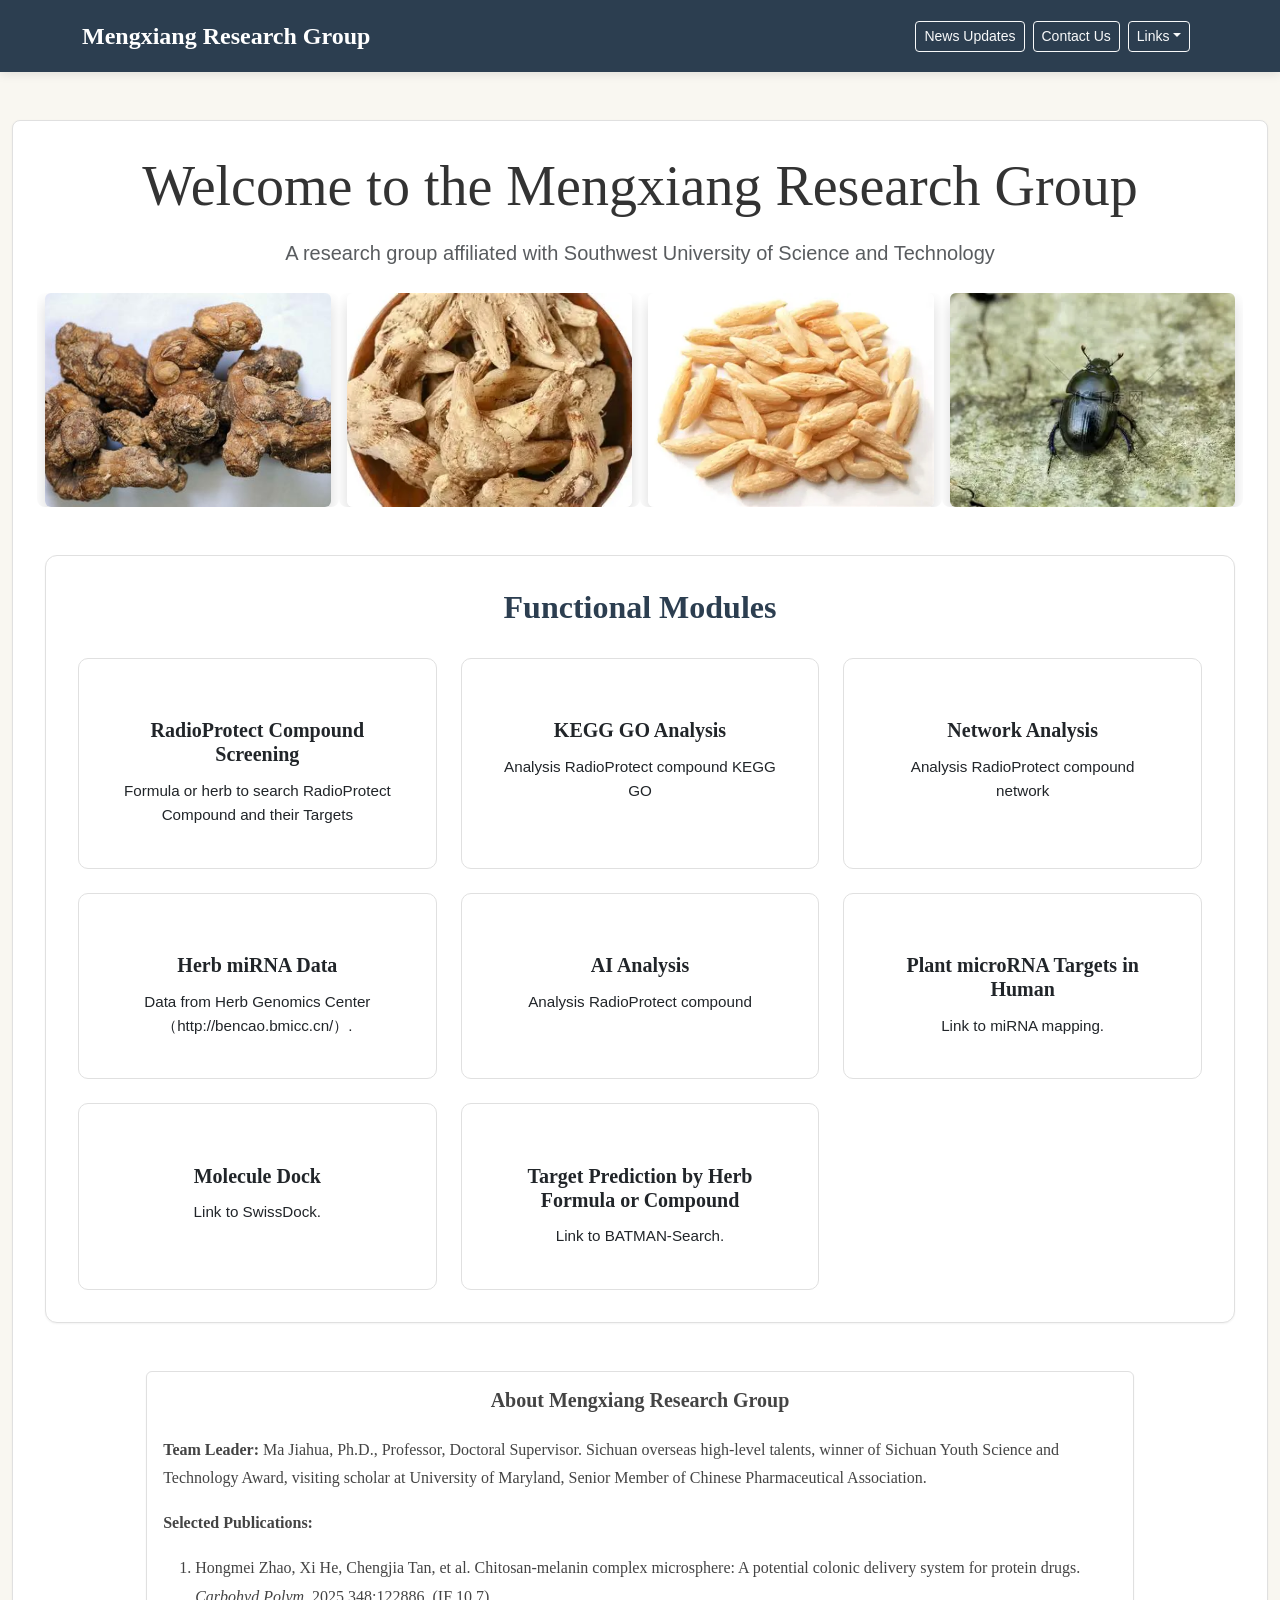
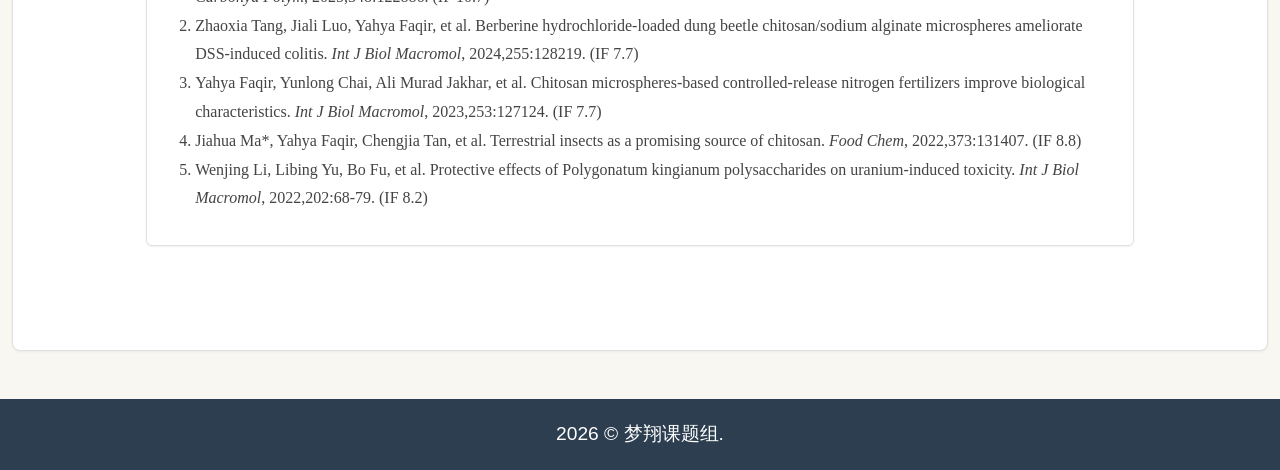
==== templates/index.html @ 95ce72ee "提交文件" ====
<!DOCTYPE html>
<head>
    <meta charset="UTF-8">
    <meta name="viewport" content="width=device-width, initial-scale=1.0">
    <title>RadioProtect Herbs Compound Filter System</title>
    <link href="./web_database_files/bootstrap.min.css" rel="stylesheet">
    <link rel="stylesheet" href="./web_database_files/all.min.css">
    <link rel="stylesheet" href="./web_database_files/fonts.css">
    
    <style>
        :root {
            --primary-color: #2c3e50;
            --secondary-color: #3498db;
            --accent-color: #e74c3c;
            --light-bg: #f8f9fa;
            --dark-bg: #343a40;
            --text-color: #333;
            --text-light: #6c757d;
            --paper-color: #f9f7f1;
            --border-color: #e0e0e0;
        }

        body {
            font-family: 'Roboto', sans-serif;
            color: var(--text-color);
            background-color: var(--paper-color);
            line-height: 1.6;
        }

        h1, h2, h3, h4, h5, h6 {
            font-family: 'Lora', serif;
            font-weight: 600;
        }

        .navbar {
            background-color: var(--primary-color);
            box-shadow: 0 2px 10px rgba(0,0,0,0.1);
            position: sticky;
            top: 0;
            z-index: 1020;
            padding: 0.75rem 0;
        }
        .navbar-brand {
            font-family: 'Lora', serif;
            font-weight: 700;
            font-size: 1.5rem;
            color: white;
        }
        .navbar-brand:hover { color: #f8f9fa; }

        .nav-link, .dropdown-item { font-weight: 500; transition: all 0.2s; }
        .nav-link:hover, .dropdown-item:hover { background-color: rgba(255,255,255,0.1); }

        .page {
            background-color: white;
            border-radius: 8px;
            box-shadow: 0 1px 3px rgba(0,0,0,0.05);
            padding: 2rem;
            margin: 1.5rem auto;
            max-width: 1400px;
            border: 1px solid var(--border-color);
            animation: fadeIn 0.3s ease-in-out;
        }
        @keyframes fadeIn {
            from { opacity: 0; transform: translateY(10px); }
            to { opacity: 1; transform: translateY(0); }
        }

        .card {
            border: 1px solid var(--border-color);
            box-shadow: 0 1px 2px rgba(0,0,0,0.05);
            margin-bottom: 1.5rem;
            transition: all 0.3s ease;
        }
        .card:hover {
            box-shadow: 0 5px 15px rgba(0,0,0,0.1);
            transform: translateY(-2px);
        }
        .card-header {
            background-color: var(--primary-color);
            color: white;
            font-weight: 500;
            padding: 1rem 1.25rem;
        }

        .btn-primary {
            background-color: var(--primary-color);
            border-color: var(--primary-color);
        }
        .btn-primary:hover {
            background-color: #233140;
            border-color: #233140;
        }

        .photo-tooltip {
            position: relative;
            overflow: hidden;
            border-radius: 8px;
            transition: transform 0.4s cubic-bezier(0.23, 1, 0.32, 1);
            cursor: pointer;
        }
        .photo-tooltip:hover {
            transform: translateY(-8px) scale(1.03);
            box-shadow: 0 12px 24px rgba(0,0,0,0.15);
        }
        .info-layer {
            position: absolute;
            bottom: 0;
            left: 0;
            right: 0;
            background: linear-gradient(to top, rgba(0,0,0,0.85) 0%, transparent 100%);
            color: white;
            padding: 1.5rem;
            transform: translateY(100%);
            opacity: 0;
            transition: all 0.5s cubic-bezier(0.23, 1, 0.32, 1);
        }
        .photo-tooltip:hover .info-layer {
            transform: translateY(0);
            opacity: 1;
        }
        .scientific-name {
            font-family: 'Times New Roman', serif;
            font-style: italic;
            font-size: 1.1rem;
            margin-bottom: 0.5rem;
        }
        .description {
            font-size: 0.9rem;
            line-height: 1.5;
        }

        .database-features {
            padding: 2rem;
            background-color: white;
            border-radius: 12px;
            margin-bottom: 3rem;
        }
        .section-title {
            color: var(--primary-color);
            text-align: center;
            margin-bottom: 2rem;
            font-weight: 600;
        }
        .feature-card {
            background: white;
            border: 1px solid var(--border-color);
            border-radius: 10px;
            padding: 1.5rem;
            transition: transform 0.3s ease, box-shadow 0.3s ease;
            cursor: pointer;
            height: 100%;
        }
        .feature-card:hover {
            transform: translateY(-5px);
            box-shadow: 0 10px 25px rgba(0,0,0,0.1);
            background-color: #f8f9fa;
        }
        .card-icon { text-align: center; margin-bottom: 1.2rem; color: var(--secondary-color); }
        .card-title { font-size: 1.25rem; font-weight: 600; text-align: center; margin-bottom: 0.8rem; }
        .card-text { font-size: 0.95rem; text-align: center; }

        .academic-content { font-family: 'Lora', serif; line-height: 1.8; color: #444; }
        .footer {
            background-color: var(--primary-color);
            color: #fff;
            text-align: center;
            padding: 20px;
            font-size: 1.2rem;
            width: 100%;
        }
        .footer a { color: #ffd966; text-decoration: none; }
        .footer a:hover { text-decoration: underline; }

        @media (max-width: 768px) {
            .page { padding: 1.5rem; }
            .feature-card { padding: 1rem; }
            .card-title { font-size: 1.1rem; }
            .navbar-brand { font-size: 1.2rem; }
        }
        @media (max-width: 576px) {
            .info-layer { padding: 0.8rem; }
            .scientific-name { font-size: 0.9rem; }
            .description { font-size: 0.75rem; }
        }
    </style>
    <script src="./web_database_files/jquery-3.7.1.min.js"></script>
    <script src="./web_database_files/bootstrap.bundle.min.js"></script>
</head>
<body>

<nav class="navbar navbar-expand-lg navbar-dark">
    <div class="container">
        <a class="navbar-brand">Mengxiang Research Group</a>
        <button class="navbar-toggler" type="button" data-bs-toggle="collapse" data-bs-target="#navbarNav">
            <span class="navbar-toggler-icon"></span>
        </button>
        <div class="collapse navbar-collapse" id="navbarNav">
            <ul class="navbar-nav me-auto"></ul>
            <div class="d-flex">
                <button class="btn btn-outline-light btn-sm me-2" data-bs-toggle="modal" data-bs-target="#updateModal">News Updates</button>
                <button class="btn btn-outline-light btn-sm me-2" onclick="location.href='mailto:jiahuama@swust.edu.cn'">Contact Us</button>
                <div class="dropdown me-2">
                    <button class="btn btn-outline-light btn-sm dropdown-toggle" type="button" data-bs-toggle="dropdown">Links</button>
                    <ul class="dropdown-menu">
                        <li><h6 class="dropdown-header">Institutions</h6></li>
                        <li><a class="dropdown-item" href="https://www.swust.edu.cn/" target="_blank">Southwest University of Science and Technology</a></li>
                        <li><a class="dropdown-item" href="https://www.caep.cn/" target="_blank">China Academy of Engineering physics</a></li>
                        <li><a class="dropdown-item" href="https://www.suda.edu.cn/" target="_blank">Soochow University</a></li>
                        <li><a class="dropdown-item" href="https://fyxy.suda.edu.cn/" target="_blank">Soochow University: State Key Laboratory of Radiation Medicine</a></li>
                        <li><hr class="dropdown-divider"></li>
                        <li><h6 class="dropdown-header">Databases</h6></li>
                        <li><a class="dropdown-item" href="https://www.genome.jp/kegg/" target="_blank">KEGG</a></li>
                        <li><a class="dropdown-item" href="http://geneontology.org/" target="_blank">Gene Ontology (GO)</a></li>
                        <li><a class="dropdown-item" href="https://www.ncbi.nlm.nih.gov/" target="_blank">NCBI</a></li>
                        <li><a class="dropdown-item" href="https://radbiodb.physics.ntua.gr/" target="_blank">RadBioBase</a></li>
                        <li><a class="dropdown-item" href="https://pubchem.ncbi.nlm.nih.gov/idexchange/idexchange.cgi" target="_blank">Get SMILES by PubChem ID(CID)</a></li>
                        <li><a class="dropdown-item" href="http://swisstargetprediction.ch/" target="_blank">SwissTargetPrediction</a></li>
                        <li><a class="dropdown-item" href="https://mirtarbase.cuhk.edu.cn/~miRTarBase/miRTarBase_2025/php/index.php" target="_blank">miRTarBase</a></li>
                    </ul>
                </div>
            </div>
        </div>
    </div>
</nav>

<div class="modal fade" id="updateModal" tabindex="-1" aria-hidden="true">
    <div class="modal-dialog modal-lg">
        <div class="modal-content">
            <div class="modal-header bg-primary text-white">
                <h5 class="modal-title">Recent Updates</h5>
                <button type="button" class="btn-close btn-close-white" data-bs-dismiss="modal"></button>
            </div>
            <div class="modal-body">
                <div class="timeline-item">
                    <h6>2026/4/30</h6><p>Add Network Analysis function.</p>
                    <h6>2026/4/12</h6><p>Add AI Analysis Compound Screening Result function.</p>
                    <h6>2026/4/1</h6><p>Add Heavy Metal Decorporation Compound Screening function.<br>Create an application for the program.</p>
                    <h6>2026/3/30</h6><p>Change mapping base on Gene name when data from Batman by API.</p>
                    <h6>2026/3/16</h6><p>Add RadioProtect Formula Screening function.</p>
                    <h6>2026/3/14</h6><p>Add RadioProtect TCM compound screening function.</p>
                </div>
            </div>
            <div class="modal-footer"><button type="button" class="btn btn-primary" data-bs-dismiss="modal">Got it!</button></div>
        </div>
    </div>
</div>

<div class="container-fluid py-4">
    <div id="home" class="page" style="display: block;">
        <div class="text-center mb-5">
            <h1 class="display-4 mb-3">Welcome to the Mengxiang Research Group</h1>
            <p class="lead text-muted">A research group affiliated with Southwest University of Science and Technology</p>
            
            <div class="photo-wall mt-4 mb-5">
                <div class="row g-3">
                    <div class="col-6 col-md-3 photo-tooltip">
                        <div class="ratio ratio-4x3 position-relative">
                            <img src="./web_database_files/1.jpg" class="img-fluid rounded shadow object-fit-cover" alt="滇黄精">
                            <div class="info-layer">
                                <div class="scientific-name">Polygonatum kingianum</div>
                                <div class="description">滇黄精：百合科黄精属草本植物。甘，平。补气养阴，健脾，润肺，益肾。</div>
                            </div>
                        </div>
                    </div>
                    <div class="col-6 col-md-3 photo-tooltip">
                        <div class="ratio ratio-4x3 position-relative">
                            <img src="./web_database_files/2.jpg" class="img-fluid rounded shadow object-fit-cover" alt="白及">
                            <div class="info-layer">
                                <div class="scientific-name">Common Bletilla Rubber</div>
                                <div class="description">白及：兰科植物白及的干燥块茎。收敛止血、消肿生肌。</div>
                            </div>
                        </div>
                    </div>
                    <div class="col-6 col-md-3 photo-tooltip">
                        <div class="ratio ratio-4x3 position-relative">
                            <img src="./web_database_files/3.jpg" class="img-fluid rounded shadow object-fit-cover" alt="麦冬">
                            <div class="info-layer">
                                <div class="scientific-name">Ophiopogon japonicus</div>
                                <div class="description">麦冬：百合科植物麦冬的干燥块根。养阴润肺，益胃生津，清心除烦。</div>
                            </div>
                        </div>
                    </div>
                    <div class="col-6 col-md-3 photo-tooltip">
                        <div class="ratio ratio-4x3 position-relative">
                            <img src="./web_database_files/4.jpg" class="img-fluid rounded shadow object-fit-cover" alt="蜣螂">
                            <div class="info-layer">
                                <div class="scientific-name">Catharsius molossus</div>
                                <div class="description">蜣螂：金龟子科动物屎壳螂的全虫。破瘀，定惊，通便，散结，拔毒去腐。</div>
                            </div>
                        </div>
                    </div>
                </div>
            </div>
        </div>

        <div class="card database-features">
            <h2 class="section-title">Functional Modules</h2>

            <div class="row g-4">
                <div class="col-md-6 col-lg-4">
                        <div class="feature-card h-100" onclick="window.open('/Compound_screening.html')" style="cursor: pointer;">
                            <div class="card-icon">
                                <i></i>
                            </div>
                            <div class="card-body">
                                <h3 class="card-title">RadioProtect Compound Screening</h3>
                                <p class="card-text">
                                    Formula or herb to search RadioProtect Compound and their Targets
                                </p>
                            </div>
                        </div>
                    </div>
               
                    <div class="col-md-6 col-lg-4">
                        <div class="feature-card h-100" onclick="window.open('/KEGG_GO.html')" style="cursor: pointer;">
                            <div class="card-icon">
                                <i></i>
                            </div>
                            <div class="card-body">
                                <h3 class="card-title">KEGG GO Analysis</h3>
                                <p class="card-text">
                                    Analysis RadioProtect compound KEGG GO
                                </p>
                            </div>
                        </div>
                    </div>

                    <div class="col-md-6 col-lg-4">
                        <div class="feature-card h-100" onclick="window.open('/Network_Analysis.html')" style="cursor: pointer;">
                            <div class="card-icon">
                                <i></i>
                            </div>
                            <div class="card-body">
                                <h3 class="card-title">Network Analysis</h3>
                                <p class="card-text">
                                    Analysis RadioProtect compound network
                                </p>
                            </div>
                        </div>
                    </div>

                    <div class="col-md-6 col-lg-4">
                        <div class="feature-card h-100" onclick="window.open('/Herb_miRNA_data.html')" style="cursor: pointer;">
                            <div class="card-icon">
                                <i></i>
                            </div>
                            <div class="card-body">
                                <h3 class="card-title">Herb miRNA Data</h3>
                                <p class="card-text">
                                    Data from Herb Genomics Center（http://bencao.bmicc.cn/）. 
                                </p>
                            </div>
                        </div>
                    </div>

                    <div class="col-md-6 col-lg-4">
                        <div class="feature-card h-100" onclick="window.open('/AI_Analysis.html')" style="cursor: pointer;">
                            <div class="card-icon">
                                <i></i>
                            </div>
                            <div class="card-body">
                                <h3 class="card-title">AI Analysis</h3>
                                <p class="card-text">
                                    Analysis RadioProtect compound
                                </p>
                            </div>
                        </div>
                    </div>

                    <div class="col-md-6 col-lg-4">
                        <div class="feature-card h-100" onclick="window.open('http://www.rnanut.net/rprh/index.php/home/predict')" style="cursor: pointer;">
                            <div class="card-icon">
                                <i></i>
                            </div>
                            <div class="card-body">
                                <h3 class="card-title">Plant microRNA Targets in Human</h3>
                                <p class="card-text">
                                    Link to miRNA mapping. 
                                </p>
                            </div>
                        </div>
                    </div>

                    <div class="col-md-6 col-lg-4">
                        <div class="feature-card h-100" onclick="window.open('https://www.swissdock.ch/')" style="cursor: pointer;">
                            <div class="card-icon">
                                <i></i>
                            </div>
                            <div class="card-body">
                                <h3 class="card-title">Molecule Dock</h3>
                                <p class="card-text">
                                    Link to SwissDock. 
                                </p>
                            </div>
                        </div>
                    </div>

                    <div class="col-md-6 col-lg-4">
                        <div class="feature-card h-100" onclick="window.open('http://bionet.ncpsb.org.cn/batman-tcm/#/search')" style="cursor: pointer;">
                            <div class="card-icon">
                                <i></i>
                            </div>
                            <div class="card-body">
                                <h3 class="card-title">Target Prediction by Herb Formula or Compound</h3>
                                <p class="card-text">
                                    Link to BATMAN-Search. 
                                </p>
                            </div>
                        </div>
                    </div>
            </div>
        </div>

        <div class="row mb-5">
            <div class="col-lg-10 mx-auto">
                <div class="card academic-content">
                    <div class="card-body">
                        <h4 class="card-title text-center mb-4">About Mengxiang Research Group</h4>
                        <p><strong>Team Leader:</strong> Ma Jiahua, Ph.D., Professor, Doctoral Supervisor. Sichuan overseas high-level talents, winner of Sichuan Youth Science and Technology Award, visiting scholar at University of Maryland, Senior Member of Chinese Pharmaceutical Association.</p>
                        <p><strong>Selected Publications:</strong></p>
                        <ol>
                            <li>Hongmei Zhao, Xi He, Chengjia Tan, et al. Chitosan-melanin complex microsphere: A potential colonic delivery system for protein drugs. <em>Carbohyd Polym</em>, 2025,348:122886. (IF 10.7)</li>
                            <li>Zhaoxia Tang, Jiali Luo, Yahya Faqir, et al. Berberine hydrochloride-loaded dung beetle chitosan/sodium alginate microspheres ameliorate DSS-induced colitis. <em>Int J Biol Macromol</em>, 2024,255:128219. (IF 7.7)</li>
                            <li>Yahya Faqir, Yunlong Chai, Ali Murad Jakhar, et al. Chitosan microspheres-based controlled-release nitrogen fertilizers improve biological characteristics. <em>Int J Biol Macromol</em>, 2023,253:127124. (IF 7.7)</li>
                            <li>Jiahua Ma*, Yahya Faqir, Chengjia Tan, et al. Terrestrial insects as a promising source of chitosan. <em>Food Chem</em>, 2022,373:131407. (IF 8.8)</li>
                            <li>Wenjing Li, Libing Yu, Bo Fu, et al. Protective effects of Polygonatum kingianum polysaccharides on uranium-induced toxicity. <em>Int J Biol Macromol</em>, 2022,202:68-79. (IF 8.2)</li>
                        </ol>
                    </div>
                </div>
            </div>
        </div>
    </div>

</div>

<div class="footer">
    2026 © 梦翔课题组.
</div>


<script>
    function switchPage(pageId) {
        document.querySelectorAll('.page').forEach(page => page.style.display = 'none');
        const target = document.getElementById(pageId);
        if (target) target.style.display = 'block';
        window.scrollTo({ top: 0, behavior: 'smooth' });
    }

    document.addEventListener('DOMContentLoaded', function() {
        switchPage('home');

        document.querySelectorAll('.dropdown-item[href]').forEach(item => {
            let href = item.getAttribute('href');
            if (href && (href.startsWith('http') || href.endsWith('.html'))) {
                item.setAttribute('target', '_blank');
            }
        });
    });
</script>
</body>
</html>
---- templates/web_database_files/fonts.css ----
/* lora-regular - latin */
@font-face {
  font-display: swap; /* Check https://developer.mozilla.org/en-US/docs/Web/CSS/@font-face/font-display for other options. */
  font-family: 'Lora';
  font-style: normal;
  font-weight: 400;
  src: url('../fonts/lora-v36-latin-regular.woff2') format('woff2'); /* Chrome 36+, Opera 23+, Firefox 39+, Safari 12+, iOS 10+ */
}
/* lora-italic - latin */
@font-face {
  font-display: swap; /* Check https://developer.mozilla.org/en-US/docs/Web/CSS/@font-face/font-display for other options. */
  font-family: 'Lora';
  font-style: italic;
  font-weight: 400;
  src: url('../fonts/lora-v36-latin-italic.woff2') format('woff2'); /* Chrome 36+, Opera 23+, Firefox 39+, Safari 12+, iOS 10+ */
}
/* lora-500 - latin */
@font-face {
  font-display: swap; /* Check https://developer.mozilla.org/en-US/docs/Web/CSS/@font-face/font-display for other options. */
  font-family: 'Lora';
  font-style: normal;
  font-weight: 500;
  src: url('../fonts/lora-v36-latin-500.woff2') format('woff2'); /* Chrome 36+, Opera 23+, Firefox 39+, Safari 12+, iOS 10+ */
}
/* lora-500italic - latin */
@font-face {
  font-display: swap; /* Check https://developer.mozilla.org/en-US/docs/Web/CSS/@font-face/font-display for other options. */
  font-family: 'Lora';
  font-style: italic;
  font-weight: 500;
  src: url('../fonts/lora-v36-latin-500italic.woff2') format('woff2'); /* Chrome 36+, Opera 23+, Firefox 39+, Safari 12+, iOS 10+ */
}
/* lora-600 - latin */
@font-face {
  font-display: swap; /* Check https://developer.mozilla.org/en-US/docs/Web/CSS/@font-face/font-display for other options. */
  font-family: 'Lora';
  font-style: normal;
  font-weight: 600;
  src: url('../fonts/lora-v36-latin-600.woff2') format('woff2'); /* Chrome 36+, Opera 23+, Firefox 39+, Safari 12+, iOS 10+ */
}
/* lora-600italic - latin */
@font-face {
  font-display: swap; /* Check https://developer.mozilla.org/en-US/docs/Web/CSS/@font-face/font-display for other options. */
  font-family: 'Lora';
  font-style: italic;
  font-weight: 600;
  src: url('../fonts/lora-v36-latin-600italic.woff2') format('woff2'); /* Chrome 36+, Opera 23+, Firefox 39+, Safari 12+, iOS 10+ */
}
/* lora-700 - latin */
@font-face {
  font-display: swap; /* Check https://developer.mozilla.org/en-US/docs/Web/CSS/@font-face/font-display for other options. */
  font-family: 'Lora';
  font-style: normal;
  font-weight: 700;
  src: url('../fonts/lora-v36-latin-700.woff2') format('woff2'); /* Chrome 36+, Opera 23+, Firefox 39+, Safari 12+, iOS 10+ */
}
/* lora-700italic - latin */
@font-face {
  font-display: swap; /* Check https://developer.mozilla.org/en-US/docs/Web/CSS/@font-face/font-display for other options. */
  font-family: 'Lora';
  font-style: italic;
  font-weight: 700;
  src: url('../fonts/lora-v36-latin-700italic.woff2') format('woff2'); /* Chrome 36+, Opera 23+, Firefox 39+, Safari 12+, iOS 10+ */
}
/* roboto-100 - latin */
@font-face {
  font-display: swap; /* Check https://developer.mozilla.org/en-US/docs/Web/CSS/@font-face/font-display for other options. */
  font-family: 'Roboto';
  font-style: normal;
  font-weight: 100;
  src: url('../fonts/roboto-v48-latin-100.woff2') format('woff2'); /* Chrome 36+, Opera 23+, Firefox 39+, Safari 12+, iOS 10+ */
}
/* roboto-100italic - latin */
@font-face {
  font-display: swap; /* Check https://developer.mozilla.org/en-US/docs/Web/CSS/@font-face/font-display for other options. */
  font-family: 'Roboto';
  font-style: italic;
  font-weight: 100;
  src: url('../fonts/roboto-v48-latin-100italic.woff2') format('woff2'); /* Chrome 36+, Opera 23+, Firefox 39+, Safari 12+, iOS 10+ */
}
/* roboto-200 - latin */
@font-face {
  font-display: swap; /* Check https://developer.mozilla.org/en-US/docs/Web/CSS/@font-face/font-display for other options. */
  font-family: 'Roboto';
  font-style: normal;
  font-weight: 200;
  src: url('../fonts/roboto-v48-latin-200.woff2') format('woff2'); /* Chrome 36+, Opera 23+, Firefox 39+, Safari 12+, iOS 10+ */
}
/* roboto-200italic - latin */
@font-face {
  font-display: swap; /* Check https://developer.mozilla.org/en-US/docs/Web/CSS/@font-face/font-display for other options. */
  font-family: 'Roboto';
  font-style: italic;
  font-weight: 200;
  src: url('../fonts/roboto-v48-latin-200italic.woff2') format('woff2'); /* Chrome 36+, Opera 23+, Firefox 39+, Safari 12+, iOS 10+ */
}
/* roboto-300 - latin */
@font-face {
  font-display: swap; /* Check https://developer.mozilla.org/en-US/docs/Web/CSS/@font-face/font-display for other options. */
  font-family: 'Roboto';
  font-style: normal;
  font-weight: 300;
  src: url('../fonts/roboto-v48-latin-300.woff2') format('woff2'); /* Chrome 36+, Opera 23+, Firefox 39+, Safari 12+, iOS 10+ */
}
/* roboto-300italic - latin */
@font-face {
  font-display: swap; /* Check https://developer.mozilla.org/en-US/docs/Web/CSS/@font-face/font-display for other options. */
  font-family: 'Roboto';
  font-style: italic;
  font-weight: 300;
  src: url('../fonts/roboto-v48-latin-300italic.woff2') format('woff2'); /* Chrome 36+, Opera 23+, Firefox 39+, Safari 12+, iOS 10+ */
}
/* roboto-regular - latin */
@font-face {
  font-display: swap; /* Check https://developer.mozilla.org/en-US/docs/Web/CSS/@font-face/font-display for other options. */
  font-family: 'Roboto';
  font-style: normal;
  font-weight: 400;
  src: url('../fonts/roboto-v48-latin-regular.woff2') format('woff2'); /* Chrome 36+, Opera 23+, Firefox 39+, Safari 12+, iOS 10+ */
}
/* roboto-italic - latin */
@font-face {
  font-display: swap; /* Check https://developer.mozilla.org/en-US/docs/Web/CSS/@font-face/font-display for other options. */
  font-family: 'Roboto';
  font-style: italic;
  font-weight: 400;
  src: url('../fonts/roboto-v48-latin-italic.woff2') format('woff2'); /* Chrome 36+, Opera 23+, Firefox 39+, Safari 12+, iOS 10+ */
}
/* roboto-500 - latin */
@font-face {
  font-display: swap; /* Check https://developer.mozilla.org/en-US/docs/Web/CSS/@font-face/font-display for other options. */
  font-family: 'Roboto';
  font-style: normal;
  font-weight: 500;
  src: url('../fonts/roboto-v48-latin-500.woff2') format('woff2'); /* Chrome 36+, Opera 23+, Firefox 39+, Safari 12+, iOS 10+ */
}
/* roboto-500italic - latin */
@font-face {
  font-display: swap; /* Check https://developer.mozilla.org/en-US/docs/Web/CSS/@font-face/font-display for other options. */
  font-family: 'Roboto';
  font-style: italic;
  font-weight: 500;
  src: url('../fonts/roboto-v48-latin-500italic.woff2') format('woff2'); /* Chrome 36+, Opera 23+, Firefox 39+, Safari 12+, iOS 10+ */
}
/* roboto-600 - latin */
@font-face {
  font-display: swap; /* Check https://developer.mozilla.org/en-US/docs/Web/CSS/@font-face/font-display for other options. */
  font-family: 'Roboto';
  font-style: normal;
  font-weight: 600;
  src: url('../fonts/roboto-v48-latin-600.woff2') format('woff2'); /* Chrome 36+, Opera 23+, Firefox 39+, Safari 12+, iOS 10+ */
}
/* roboto-600italic - latin */
@font-face {
  font-display: swap; /* Check https://developer.mozilla.org/en-US/docs/Web/CSS/@font-face/font-display for other options. */
  font-family: 'Roboto';
  font-style: italic;
  font-weight: 600;
  src: url('../fonts/roboto-v48-latin-600italic.woff2') format('woff2'); /* Chrome 36+, Opera 23+, Firefox 39+, Safari 12+, iOS 10+ */
}
/* roboto-700 - latin */
@font-face {
  font-display: swap; /* Check https://developer.mozilla.org/en-US/docs/Web/CSS/@font-face/font-display for other options. */
  font-family: 'Roboto';
  font-style: normal;
  font-weight: 700;
  src: url('../fonts/roboto-v48-latin-700.woff2') format('woff2'); /* Chrome 36+, Opera 23+, Firefox 39+, Safari 12+, iOS 10+ */
}
/* roboto-700italic - latin */
@font-face {
  font-display: swap; /* Check https://developer.mozilla.org/en-US/docs/Web/CSS/@font-face/font-display for other options. */
  font-family: 'Roboto';
  font-style: italic;
  font-weight: 700;
  src: url('../fonts/roboto-v48-latin-700italic.woff2') format('woff2'); /* Chrome 36+, Opera 23+, Firefox 39+, Safari 12+, iOS 10+ */
}
/* roboto-800 - latin */
@font-face {
  font-display: swap; /* Check https://developer.mozilla.org/en-US/docs/Web/CSS/@font-face/font-display for other options. */
  font-family: 'Roboto';
  font-style: normal;
  font-weight: 800;
  src: url('../fonts/roboto-v48-latin-800.woff2') format('woff2'); /* Chrome 36+, Opera 23+, Firefox 39+, Safari 12+, iOS 10+ */
}
/* roboto-800italic - latin */
@font-face {
  font-display: swap; /* Check https://developer.mozilla.org/en-US/docs/Web/CSS/@font-face/font-display for other options. */
  font-family: 'Roboto';
  font-style: italic;
  font-weight: 800;
  src: url('../fonts/roboto-v48-latin-800italic.woff2') format('woff2'); /* Chrome 36+, Opera 23+, Firefox 39+, Safari 12+, iOS 10+ */
}
/* roboto-900 - latin */
@font-face {
  font-display: swap; /* Check https://developer.mozilla.org/en-US/docs/Web/CSS/@font-face/font-display for other options. */
  font-family: 'Roboto';
  font-style: normal;
  font-weight: 900;
  src: url('../fonts/roboto-v48-latin-900.woff2') format('woff2'); /* Chrome 36+, Opera 23+, Firefox 39+, Safari 12+, iOS 10+ */
}
/* roboto-900italic - latin */
@font-face {
  font-display: swap; /* Check https://developer.mozilla.org/en-US/docs/Web/CSS/@font-face/font-display for other options. */
  font-family: 'Roboto';
  font-style: italic;
  font-weight: 900;
  src: url('../fonts/roboto-v48-latin-900italic.woff2') format('woff2'); /* Chrome 36+, Opera 23+, Firefox 39+, Safari 12+, iOS 10+ */
}
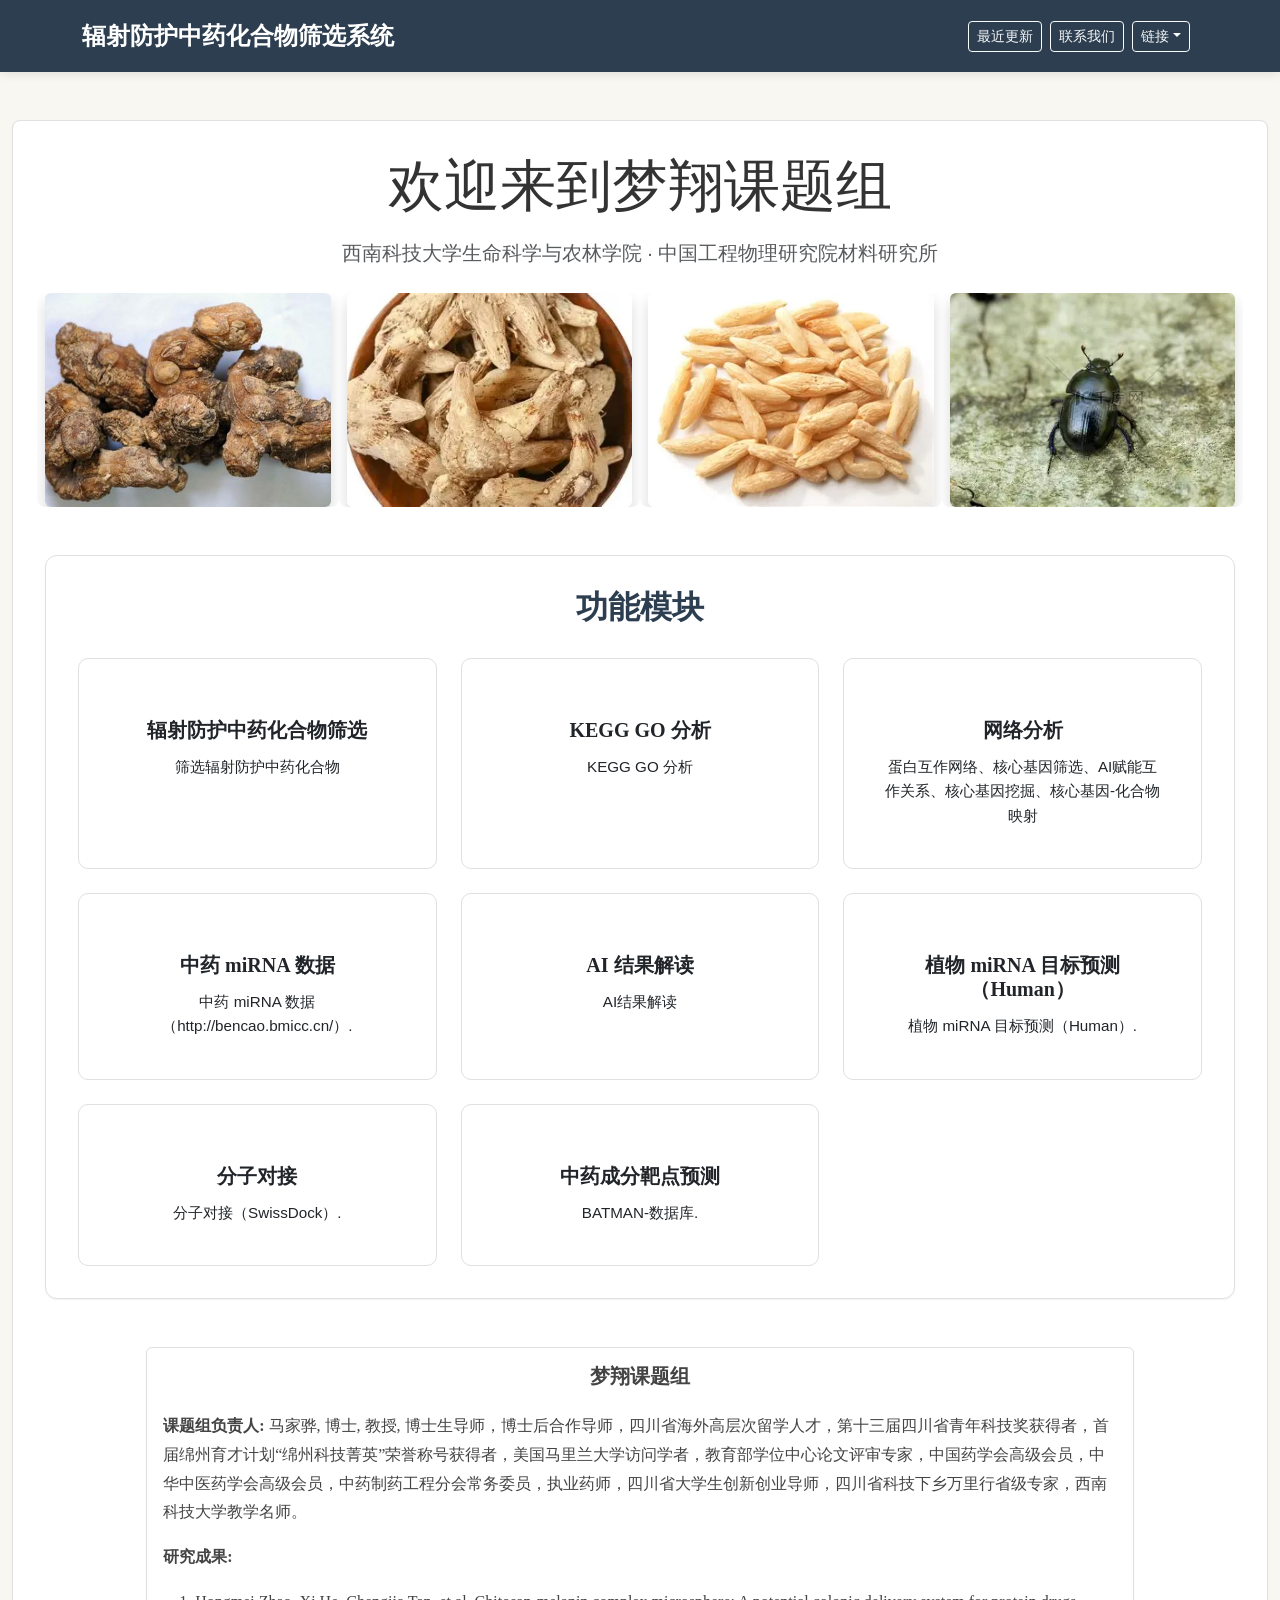
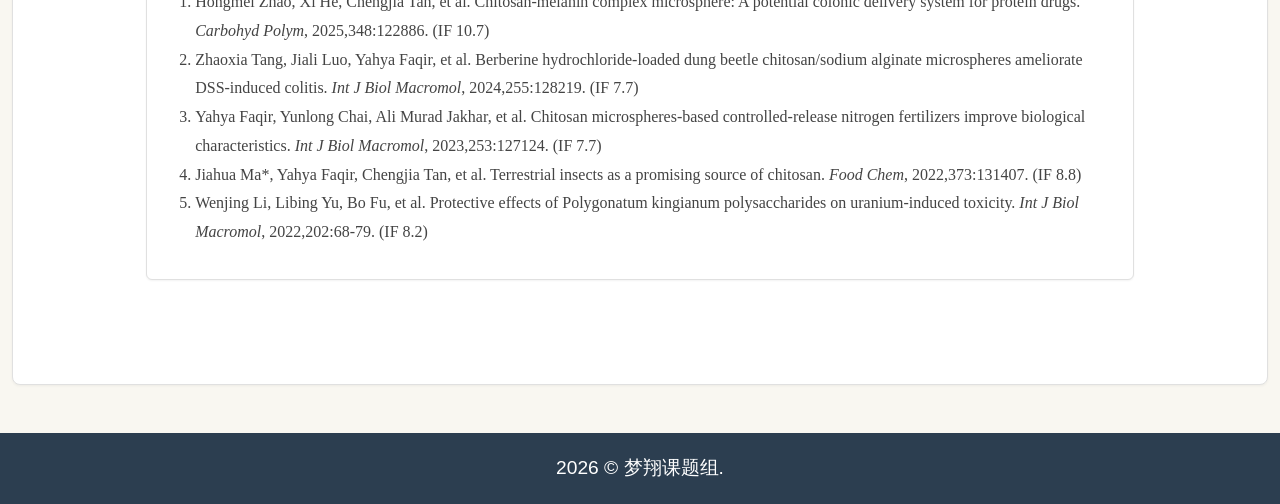
==== commit ea8c931b: "Update web pages" ====
--- a/templates/index.html
+++ b/templates/index.html
@@ -1,462 +1,459 @@
-<!DOCTYPE html>
-<head>
-    <meta charset="UTF-8">
-    <meta name="viewport" content="width=device-width, initial-scale=1.0">
-    <title>RadioProtect Herbs Compound Filter System</title>
-    <link href="./web_database_files/bootstrap.min.css" rel="stylesheet">
-    <link rel="stylesheet" href="./web_database_files/all.min.css">
-    <link rel="stylesheet" href="./web_database_files/fonts.css">
-    
-    <style>
-        :root {
-            --primary-color: #2c3e50;
-            --secondary-color: #3498db;
-            --accent-color: #e74c3c;
-            --light-bg: #f8f9fa;
-            --dark-bg: #343a40;
-            --text-color: #333;
-            --text-light: #6c757d;
-            --paper-color: #f9f7f1;
-            --border-color: #e0e0e0;
-        }
-
-        body {
-            font-family: 'Roboto', sans-serif;
-            color: var(--text-color);
-            background-color: var(--paper-color);
-            line-height: 1.6;
-        }
-
-        h1, h2, h3, h4, h5, h6 {
-            font-family: 'Lora', serif;
-            font-weight: 600;
-        }
-
-        .navbar {
-            background-color: var(--primary-color);
-            box-shadow: 0 2px 10px rgba(0,0,0,0.1);
-            position: sticky;
-            top: 0;
-            z-index: 1020;
-            padding: 0.75rem 0;
-        }
-        .navbar-brand {
-            font-family: 'Lora', serif;
-            font-weight: 700;
-            font-size: 1.5rem;
-            color: white;
-        }
-        .navbar-brand:hover { color: #f8f9fa; }
-
-        .nav-link, .dropdown-item { font-weight: 500; transition: all 0.2s; }
-        .nav-link:hover, .dropdown-item:hover { background-color: rgba(255,255,255,0.1); }
-
-        .page {
-            background-color: white;
-            border-radius: 8px;
-            box-shadow: 0 1px 3px rgba(0,0,0,0.05);
-            padding: 2rem;
-            margin: 1.5rem auto;
-            max-width: 1400px;
-            border: 1px solid var(--border-color);
-            animation: fadeIn 0.3s ease-in-out;
-        }
-        @keyframes fadeIn {
-            from { opacity: 0; transform: translateY(10px); }
-            to { opacity: 1; transform: translateY(0); }
-        }
-
-        .card {
-            border: 1px solid var(--border-color);
-            box-shadow: 0 1px 2px rgba(0,0,0,0.05);
-            margin-bottom: 1.5rem;
-            transition: all 0.3s ease;
-        }
-        .card:hover {
-            box-shadow: 0 5px 15px rgba(0,0,0,0.1);
-            transform: translateY(-2px);
-        }
-        .card-header {
-            background-color: var(--primary-color);
-            color: white;
-            font-weight: 500;
-            padding: 1rem 1.25rem;
-        }
-
-        .btn-primary {
-            background-color: var(--primary-color);
-            border-color: var(--primary-color);
-        }
-        .btn-primary:hover {
-            background-color: #233140;
-            border-color: #233140;
-        }
-
-        .photo-tooltip {
-            position: relative;
-            overflow: hidden;
-            border-radius: 8px;
-            transition: transform 0.4s cubic-bezier(0.23, 1, 0.32, 1);
-            cursor: pointer;
-        }
-        .photo-tooltip:hover {
-            transform: translateY(-8px) scale(1.03);
-            box-shadow: 0 12px 24px rgba(0,0,0,0.15);
-        }
-        .info-layer {
-            position: absolute;
-            bottom: 0;
-            left: 0;
-            right: 0;
-            background: linear-gradient(to top, rgba(0,0,0,0.85) 0%, transparent 100%);
-            color: white;
-            padding: 1.5rem;
-            transform: translateY(100%);
-            opacity: 0;
-            transition: all 0.5s cubic-bezier(0.23, 1, 0.32, 1);
-        }
-        .photo-tooltip:hover .info-layer {
-            transform: translateY(0);
-            opacity: 1;
-        }
-        .scientific-name {
-            font-family: 'Times New Roman', serif;
-            font-style: italic;
-            font-size: 1.1rem;
-            margin-bottom: 0.5rem;
-        }
-        .description {
-            font-size: 0.9rem;
-            line-height: 1.5;
-        }
-
-        .database-features {
-            padding: 2rem;
-            background-color: white;
-            border-radius: 12px;
-            margin-bottom: 3rem;
-        }
-        .section-title {
-            color: var(--primary-color);
-            text-align: center;
-            margin-bottom: 2rem;
-            font-weight: 600;
-        }
-        .feature-card {
-            background: white;
-            border: 1px solid var(--border-color);
-            border-radius: 10px;
-            padding: 1.5rem;
-            transition: transform 0.3s ease, box-shadow 0.3s ease;
-            cursor: pointer;
-            height: 100%;
-        }
-        .feature-card:hover {
-            transform: translateY(-5px);
-            box-shadow: 0 10px 25px rgba(0,0,0,0.1);
-            background-color: #f8f9fa;
-        }
-        .card-icon { text-align: center; margin-bottom: 1.2rem; color: var(--secondary-color); }
-        .card-title { font-size: 1.25rem; font-weight: 600; text-align: center; margin-bottom: 0.8rem; }
-        .card-text { font-size: 0.95rem; text-align: center; }
-
-        .academic-content { font-family: 'Lora', serif; line-height: 1.8; color: #444; }
-        .footer {
-            background-color: var(--primary-color);
-            color: #fff;
-            text-align: center;
-            padding: 20px;
-            font-size: 1.2rem;
-            width: 100%;
-        }
-        .footer a { color: #ffd966; text-decoration: none; }
-        .footer a:hover { text-decoration: underline; }
-
-        @media (max-width: 768px) {
-            .page { padding: 1.5rem; }
-            .feature-card { padding: 1rem; }
-            .card-title { font-size: 1.1rem; }
-            .navbar-brand { font-size: 1.2rem; }
-        }
-        @media (max-width: 576px) {
-            .info-layer { padding: 0.8rem; }
-            .scientific-name { font-size: 0.9rem; }
-            .description { font-size: 0.75rem; }
-        }
-    </style>
-    <script src="./web_database_files/jquery-3.7.1.min.js"></script>
-    <script src="./web_database_files/bootstrap.bundle.min.js"></script>
-</head>
-<body>
-
-<nav class="navbar navbar-expand-lg navbar-dark">
-    <div class="container">
-        <a class="navbar-brand">Mengxiang Research Group</a>
-        <button class="navbar-toggler" type="button" data-bs-toggle="collapse" data-bs-target="#navbarNav">
-            <span class="navbar-toggler-icon"></span>
-        </button>
-        <div class="collapse navbar-collapse" id="navbarNav">
-            <ul class="navbar-nav me-auto"></ul>
-            <div class="d-flex">
-                <button class="btn btn-outline-light btn-sm me-2" data-bs-toggle="modal" data-bs-target="#updateModal">News Updates</button>
-                <button class="btn btn-outline-light btn-sm me-2" onclick="location.href='mailto:jiahuama@swust.edu.cn'">Contact Us</button>
-                <div class="dropdown me-2">
-                    <button class="btn btn-outline-light btn-sm dropdown-toggle" type="button" data-bs-toggle="dropdown">Links</button>
-                    <ul class="dropdown-menu">
-                        <li><h6 class="dropdown-header">Institutions</h6></li>
-                        <li><a class="dropdown-item" href="https://www.swust.edu.cn/" target="_blank">Southwest University of Science and Technology</a></li>
-                        <li><a class="dropdown-item" href="https://www.caep.cn/" target="_blank">China Academy of Engineering physics</a></li>
-                        <li><a class="dropdown-item" href="https://www.suda.edu.cn/" target="_blank">Soochow University</a></li>
-                        <li><a class="dropdown-item" href="https://fyxy.suda.edu.cn/" target="_blank">Soochow University: State Key Laboratory of Radiation Medicine</a></li>
-                        <li><hr class="dropdown-divider"></li>
-                        <li><h6 class="dropdown-header">Databases</h6></li>
-                        <li><a class="dropdown-item" href="https://www.genome.jp/kegg/" target="_blank">KEGG</a></li>
-                        <li><a class="dropdown-item" href="http://geneontology.org/" target="_blank">Gene Ontology (GO)</a></li>
-                        <li><a class="dropdown-item" href="https://www.ncbi.nlm.nih.gov/" target="_blank">NCBI</a></li>
-                        <li><a class="dropdown-item" href="https://radbiodb.physics.ntua.gr/" target="_blank">RadBioBase</a></li>
-                        <li><a class="dropdown-item" href="https://pubchem.ncbi.nlm.nih.gov/idexchange/idexchange.cgi" target="_blank">Get SMILES by PubChem ID(CID)</a></li>
-                        <li><a class="dropdown-item" href="http://swisstargetprediction.ch/" target="_blank">SwissTargetPrediction</a></li>
-                        <li><a class="dropdown-item" href="https://mirtarbase.cuhk.edu.cn/~miRTarBase/miRTarBase_2025/php/index.php" target="_blank">miRTarBase</a></li>
-                    </ul>
-                </div>
-            </div>
-        </div>
-    </div>
-</nav>
-
-<div class="modal fade" id="updateModal" tabindex="-1" aria-hidden="true">
-    <div class="modal-dialog modal-lg">
-        <div class="modal-content">
-            <div class="modal-header bg-primary text-white">
-                <h5 class="modal-title">Recent Updates</h5>
-                <button type="button" class="btn-close btn-close-white" data-bs-dismiss="modal"></button>
-            </div>
-            <div class="modal-body">
-                <div class="timeline-item">
-                    <h6>2026/4/30</h6><p>Add Network Analysis function.</p>
-                    <h6>2026/4/12</h6><p>Add AI Analysis Compound Screening Result function.</p>
-                    <h6>2026/4/1</h6><p>Add Heavy Metal Decorporation Compound Screening function.<br>Create an application for the program.</p>
-                    <h6>2026/3/30</h6><p>Change mapping base on Gene name when data from Batman by API.</p>
-                    <h6>2026/3/16</h6><p>Add RadioProtect Formula Screening function.</p>
-                    <h6>2026/3/14</h6><p>Add RadioProtect TCM compound screening function.</p>
-                </div>
-            </div>
-            <div class="modal-footer"><button type="button" class="btn btn-primary" data-bs-dismiss="modal">Got it!</button></div>
-        </div>
-    </div>
-</div>
-
-<div class="container-fluid py-4">
-    <div id="home" class="page" style="display: block;">
-        <div class="text-center mb-5">
-            <h1 class="display-4 mb-3">Welcome to the Mengxiang Research Group</h1>
-            <p class="lead text-muted">A research group affiliated with Southwest University of Science and Technology</p>
-            
-            <div class="photo-wall mt-4 mb-5">
-                <div class="row g-3">
-                    <div class="col-6 col-md-3 photo-tooltip">
-                        <div class="ratio ratio-4x3 position-relative">
-                            <img src="./web_database_files/1.jpg" class="img-fluid rounded shadow object-fit-cover" alt="滇黄精">
-                            <div class="info-layer">
-                                <div class="scientific-name">Polygonatum kingianum</div>
-                                <div class="description">滇黄精：百合科黄精属草本植物。甘，平。补气养阴，健脾，润肺，益肾。</div>
-                            </div>
-                        </div>
-                    </div>
-                    <div class="col-6 col-md-3 photo-tooltip">
-                        <div class="ratio ratio-4x3 position-relative">
-                            <img src="./web_database_files/2.jpg" class="img-fluid rounded shadow object-fit-cover" alt="白及">
-                            <div class="info-layer">
-                                <div class="scientific-name">Common Bletilla Rubber</div>
-                                <div class="description">白及：兰科植物白及的干燥块茎。收敛止血、消肿生肌。</div>
-                            </div>
-                        </div>
-                    </div>
-                    <div class="col-6 col-md-3 photo-tooltip">
-                        <div class="ratio ratio-4x3 position-relative">
-                            <img src="./web_database_files/3.jpg" class="img-fluid rounded shadow object-fit-cover" alt="麦冬">
-                            <div class="info-layer">
-                                <div class="scientific-name">Ophiopogon japonicus</div>
-                                <div class="description">麦冬：百合科植物麦冬的干燥块根。养阴润肺，益胃生津，清心除烦。</div>
-                            </div>
-                        </div>
-                    </div>
-                    <div class="col-6 col-md-3 photo-tooltip">
-                        <div class="ratio ratio-4x3 position-relative">
-                            <img src="./web_database_files/4.jpg" class="img-fluid rounded shadow object-fit-cover" alt="蜣螂">
-                            <div class="info-layer">
-                                <div class="scientific-name">Catharsius molossus</div>
-                                <div class="description">蜣螂：金龟子科动物屎壳螂的全虫。破瘀，定惊，通便，散结，拔毒去腐。</div>
-                            </div>
-                        </div>
-                    </div>
-                </div>
-            </div>
-        </div>
-
-        <div class="card database-features">
-            <h2 class="section-title">Functional Modules</h2>
-
-            <div class="row g-4">
-                <div class="col-md-6 col-lg-4">
-                        <div class="feature-card h-100" onclick="window.open('/Compound_screening.html')" style="cursor: pointer;">
-                            <div class="card-icon">
-                                <i></i>
-                            </div>
-                            <div class="card-body">
-                                <h3 class="card-title">RadioProtect Compound Screening</h3>
-                                <p class="card-text">
-                                    Formula or herb to search RadioProtect Compound and their Targets
-                                </p>
-                            </div>
-                        </div>
-                    </div>
-               
-                    <div class="col-md-6 col-lg-4">
-                        <div class="feature-card h-100" onclick="window.open('/KEGG_GO.html')" style="cursor: pointer;">
-                            <div class="card-icon">
-                                <i></i>
-                            </div>
-                            <div class="card-body">
-                                <h3 class="card-title">KEGG GO Analysis</h3>
-                                <p class="card-text">
-                                    Analysis RadioProtect compound KEGG GO
-                                </p>
-                            </div>
-                        </div>
-                    </div>
-
-                    <div class="col-md-6 col-lg-4">
-                        <div class="feature-card h-100" onclick="window.open('/Network_Analysis.html')" style="cursor: pointer;">
-                            <div class="card-icon">
-                                <i></i>
-                            </div>
-                            <div class="card-body">
-                                <h3 class="card-title">Network Analysis</h3>
-                                <p class="card-text">
-                                    Analysis RadioProtect compound network
-                                </p>
-                            </div>
-                        </div>
-                    </div>
-
-                    <div class="col-md-6 col-lg-4">
-                        <div class="feature-card h-100" onclick="window.open('/Herb_miRNA_data.html')" style="cursor: pointer;">
-                            <div class="card-icon">
-                                <i></i>
-                            </div>
-                            <div class="card-body">
-                                <h3 class="card-title">Herb miRNA Data</h3>
-                                <p class="card-text">
-                                    Data from Herb Genomics Center（http://bencao.bmicc.cn/）. 
-                                </p>
-                            </div>
-                        </div>
-                    </div>
-
-                    <div class="col-md-6 col-lg-4">
-                        <div class="feature-card h-100" onclick="window.open('/AI_Analysis.html')" style="cursor: pointer;">
-                            <div class="card-icon">
-                                <i></i>
-                            </div>
-                            <div class="card-body">
-                                <h3 class="card-title">AI Analysis</h3>
-                                <p class="card-text">
-                                    Analysis RadioProtect compound
-                                </p>
-                            </div>
-                        </div>
-                    </div>
-
-                    <div class="col-md-6 col-lg-4">
-                        <div class="feature-card h-100" onclick="window.open('http://www.rnanut.net/rprh/index.php/home/predict')" style="cursor: pointer;">
-                            <div class="card-icon">
-                                <i></i>
-                            </div>
-                            <div class="card-body">
-                                <h3 class="card-title">Plant microRNA Targets in Human</h3>
-                                <p class="card-text">
-                                    Link to miRNA mapping. 
-                                </p>
-                            </div>
-                        </div>
-                    </div>
-
-                    <div class="col-md-6 col-lg-4">
-                        <div class="feature-card h-100" onclick="window.open('https://www.swissdock.ch/')" style="cursor: pointer;">
-                            <div class="card-icon">
-                                <i></i>
-                            </div>
-                            <div class="card-body">
-                                <h3 class="card-title">Molecule Dock</h3>
-                                <p class="card-text">
-                                    Link to SwissDock. 
-                                </p>
-                            </div>
-                        </div>
-                    </div>
-
-                    <div class="col-md-6 col-lg-4">
-                        <div class="feature-card h-100" onclick="window.open('http://bionet.ncpsb.org.cn/batman-tcm/#/search')" style="cursor: pointer;">
-                            <div class="card-icon">
-                                <i></i>
-                            </div>
-                            <div class="card-body">
-                                <h3 class="card-title">Target Prediction by Herb Formula or Compound</h3>
-                                <p class="card-text">
-                                    Link to BATMAN-Search. 
-                                </p>
-                            </div>
-                        </div>
-                    </div>
-            </div>
-        </div>
-
-        <div class="row mb-5">
-            <div class="col-lg-10 mx-auto">
-                <div class="card academic-content">
-                    <div class="card-body">
-                        <h4 class="card-title text-center mb-4">About Mengxiang Research Group</h4>
-                        <p><strong>Team Leader:</strong> Ma Jiahua, Ph.D., Professor, Doctoral Supervisor. Sichuan overseas high-level talents, winner of Sichuan Youth Science and Technology Award, visiting scholar at University of Maryland, Senior Member of Chinese Pharmaceutical Association.</p>
-                        <p><strong>Selected Publications:</strong></p>
-                        <ol>
-                            <li>Hongmei Zhao, Xi He, Chengjia Tan, et al. Chitosan-melanin complex microsphere: A potential colonic delivery system for protein drugs. <em>Carbohyd Polym</em>, 2025,348:122886. (IF 10.7)</li>
-                            <li>Zhaoxia Tang, Jiali Luo, Yahya Faqir, et al. Berberine hydrochloride-loaded dung beetle chitosan/sodium alginate microspheres ameliorate DSS-induced colitis. <em>Int J Biol Macromol</em>, 2024,255:128219. (IF 7.7)</li>
-                            <li>Yahya Faqir, Yunlong Chai, Ali Murad Jakhar, et al. Chitosan microspheres-based controlled-release nitrogen fertilizers improve biological characteristics. <em>Int J Biol Macromol</em>, 2023,253:127124. (IF 7.7)</li>
-                            <li>Jiahua Ma*, Yahya Faqir, Chengjia Tan, et al. Terrestrial insects as a promising source of chitosan. <em>Food Chem</em>, 2022,373:131407. (IF 8.8)</li>
-                            <li>Wenjing Li, Libing Yu, Bo Fu, et al. Protective effects of Polygonatum kingianum polysaccharides on uranium-induced toxicity. <em>Int J Biol Macromol</em>, 2022,202:68-79. (IF 8.2)</li>
-                        </ol>
-                    </div>
-                </div>
-            </div>
-        </div>
-    </div>
-
-</div>
-
-<div class="footer">
-    2026 © 梦翔课题组.
-</div>
-
-
-<script>
-    function switchPage(pageId) {
-        document.querySelectorAll('.page').forEach(page => page.style.display = 'none');
-        const target = document.getElementById(pageId);
-        if (target) target.style.display = 'block';
-        window.scrollTo({ top: 0, behavior: 'smooth' });
-    }
-
-    document.addEventListener('DOMContentLoaded', function() {
-        switchPage('home');
-
-        document.querySelectorAll('.dropdown-item[href]').forEach(item => {
-            let href = item.getAttribute('href');
-            if (href && (href.startsWith('http') || href.endsWith('.html'))) {
-                item.setAttribute('target', '_blank');
-            }
-        });
-    });
-</script>
-</body>
+<!DOCTYPE html>
+<head>
+    <meta charset="UTF-8">
+    <meta name="viewport" content="width=device-width, initial-scale=1.0">
+    <title>辐射防护中药化合物筛选系统</title>
+    <link href="./web_database_files/bootstrap.min.css" rel="stylesheet">
+    <link rel="stylesheet" href="./web_database_files/all.min.css">
+    <link rel="stylesheet" href="./web_database_files/fonts.css">
+    
+    <style>
+        :root {
+            --primary-color: #2c3e50;
+            --secondary-color: #3498db;
+            --accent-color: #e74c3c;
+            --light-bg: #f8f9fa;
+            --dark-bg: #343a40;
+            --text-color: #333;
+            --text-light: #6c757d;
+            --paper-color: #f9f7f1;
+            --border-color: #e0e0e0;
+        }
+
+        body {
+            font-family: 'Roboto', sans-serif;
+            color: var(--text-color);
+            background-color: var(--paper-color);
+            line-height: 1.6;
+        }
+
+        h1, h2, h3, h4, h5, h6 {
+            font-family: 'Lora', serif;
+            font-weight: 600;
+        }
+
+        .navbar {
+            background-color: var(--primary-color);
+            box-shadow: 0 2px 10px rgba(0,0,0,0.1);
+            position: sticky;
+            top: 0;
+            z-index: 1020;
+            padding: 0.75rem 0;
+        }
+        .navbar-brand {
+            font-family: 'Lora', serif;
+            font-weight: 700;
+            font-size: 1.5rem;
+            color: white;
+        }
+        .navbar-brand:hover { color: #f8f9fa; }
+
+        .nav-link, .dropdown-item { font-weight: 500; transition: all 0.2s; }
+        .nav-link:hover, .dropdown-item:hover { background-color: rgba(255,255,255,0.1); }
+
+        .page {
+            background-color: white;
+            border-radius: 8px;
+            box-shadow: 0 1px 3px rgba(0,0,0,0.05);
+            padding: 2rem;
+            margin: 1.5rem auto;
+            max-width: 1400px;
+            border: 1px solid var(--border-color);
+            animation: fadeIn 0.3s ease-in-out;
+        }
+        @keyframes fadeIn {
+            from { opacity: 0; transform: translateY(10px); }
+            to { opacity: 1; transform: translateY(0); }
+        }
+
+        .card {
+            border: 1px solid var(--border-color);
+            box-shadow: 0 1px 2px rgba(0,0,0,0.05);
+            margin-bottom: 1.5rem;
+            transition: all 0.3s ease;
+        }
+        .card:hover {
+            box-shadow: 0 5px 15px rgba(0,0,0,0.1);
+            transform: translateY(-2px);
+        }
+        .card-header {
+            background-color: var(--primary-color);
+            color: white;
+            font-weight: 500;
+            padding: 1rem 1.25rem;
+        }
+
+        .btn-primary {
+            background-color: var(--primary-color);
+            border-color: var(--primary-color);
+        }
+        .btn-primary:hover {
+            background-color: #233140;
+            border-color: #233140;
+        }
+
+        .photo-tooltip {
+            position: relative;
+            overflow: hidden;
+            border-radius: 8px;
+            transition: transform 0.4s cubic-bezier(0.23, 1, 0.32, 1);
+            cursor: pointer;
+        }
+        .photo-tooltip:hover {
+            transform: translateY(-8px) scale(1.03);
+            box-shadow: 0 12px 24px rgba(0,0,0,0.15);
+        }
+        .info-layer {
+            position: absolute;
+            bottom: 0;
+            left: 0;
+            right: 0;
+            background: linear-gradient(to top, rgba(0,0,0,0.85) 0%, transparent 100%);
+            color: white;
+            padding: 1.5rem;
+            transform: translateY(100%);
+            opacity: 0;
+            transition: all 0.5s cubic-bezier(0.23, 1, 0.32, 1);
+        }
+        .photo-tooltip:hover .info-layer {
+            transform: translateY(0);
+            opacity: 1;
+        }
+        .scientific-name {
+            font-family: 'Times New Roman', serif;
+            font-style: italic;
+            font-size: 1.1rem;
+            margin-bottom: 0.5rem;
+        }
+        .description {
+            font-size: 0.9rem;
+            line-height: 1.5;
+        }
+
+        .database-features {
+            padding: 2rem;
+            background-color: white;
+            border-radius: 12px;
+            margin-bottom: 3rem;
+        }
+        .section-title {
+            color: var(--primary-color);
+            text-align: center;
+            margin-bottom: 2rem;
+            font-weight: 600;
+        }
+        .feature-card {
+            background: white;
+            border: 1px solid var(--border-color);
+            border-radius: 10px;
+            padding: 1.5rem;
+            transition: transform 0.3s ease, box-shadow 0.3s ease;
+            cursor: pointer;
+            height: 100%;
+        }
+        .feature-card:hover {
+            transform: translateY(-5px);
+            box-shadow: 0 10px 25px rgba(0,0,0,0.1);
+            background-color: #f8f9fa;
+        }
+        .card-icon { text-align: center; margin-bottom: 1.2rem; color: var(--secondary-color); }
+        .card-title { font-size: 1.25rem; font-weight: 600; text-align: center; margin-bottom: 0.8rem; }
+        .card-text { font-size: 0.95rem; text-align: center; }
+
+        .academic-content { font-family: 'Lora', serif; line-height: 1.8; color: #444; }
+        .footer {
+            background-color: var(--primary-color);
+            color: #fff;
+            text-align: center;
+            padding: 20px;
+            font-size: 1.2rem;
+            width: 100%;
+        }
+        .footer a { color: #ffd966; text-decoration: none; }
+        .footer a:hover { text-decoration: underline; }
+
+        @media (max-width: 768px) {
+            .page { padding: 1.5rem; }
+            .feature-card { padding: 1rem; }
+            .card-title { font-size: 1.1rem; }
+            .navbar-brand { font-size: 1.2rem; }
+        }
+        @media (max-width: 576px) {
+            .info-layer { padding: 0.8rem; }
+            .scientific-name { font-size: 0.9rem; }
+            .description { font-size: 0.75rem; }
+        }
+    </style>
+    <script src="./web_database_files/jquery-3.7.1.min.js"></script>
+    <script src="./web_database_files/bootstrap.bundle.min.js"></script>
+</head>
+<body>
+
+<nav class="navbar navbar-expand-lg navbar-dark">
+    <div class="container">
+        <a class="navbar-brand">辐射防护中药化合物筛选系统</a>
+        <button class="navbar-toggler" type="button" data-bs-toggle="collapse" data-bs-target="#navbarNav">
+            <span class="navbar-toggler-icon"></span>
+        </button>
+        <div class="collapse navbar-collapse" id="navbarNav">
+            <ul class="navbar-nav me-auto"></ul>
+            <div class="d-flex">
+                <button class="btn btn-outline-light btn-sm me-2" data-bs-toggle="modal" data-bs-target="#updateModal">最近更新</button>
+                <button class="btn btn-outline-light btn-sm me-2" onclick="location.href='mailto:jiahuama@swust.edu.cn'">联系我们</button>
+                <div class="dropdown me-2">
+                    <button class="btn btn-outline-light btn-sm dropdown-toggle" type="button" data-bs-toggle="dropdown">链接</button>
+                    <ul class="dropdown-menu">
+                        <li><h6 class="dropdown-header">机构</h6></li>
+                        <li><a class="dropdown-item" href="https://www.swust.edu.cn/" target="_blank">西南科技大学</a></li>
+                        <li><a class="dropdown-item" href="https://www.caep.cn/" target="_blank">中国工程物理研究院</a></li>
+                        <li><a class="dropdown-item" href="https://www.suda.edu.cn/" target="_blank">苏州大学</a></li>
+                        <li><a class="dropdown-item" href="https://fyxy.suda.edu.cn/" target="_blank">放射医学与辐射防护国家重点实验室</a></li>
+                        <li><hr class="dropdown-divider"></li>
+                        <li><h6 class="dropdown-header">数据库</h6></li>
+                        <li><a class="dropdown-item" href="https://www.genome.jp/kegg/" target="_blank">KEGG</a></li>
+                        <li><a class="dropdown-item" href="http://geneontology.org/" target="_blank">Gene Ontology (GO)</a></li>
+                        <li><a class="dropdown-item" href="https://www.ncbi.nlm.nih.gov/" target="_blank">NCBI</a></li>
+                        <li><a class="dropdown-item" href="https://radbiodb.physics.ntua.gr/" target="_blank">RadBioBase</a></li>
+                        <li><a class="dropdown-item" href="https://pubchem.ncbi.nlm.nih.gov/idexchange/idexchange.cgi" target="_blank">Get SMILES by PubChem ID(CID)</a></li>
+                        <li><a class="dropdown-item" href="http://swisstargetprediction.ch/" target="_blank">SwissTargetPrediction</a></li>
+                        <li><a class="dropdown-item" href="https://mirtarbase.cuhk.edu.cn/~miRTarBase/miRTarBase_2025/php/index.php" target="_blank">miRTarBase</a></li>
+                    </ul>
+                </div>
+            </div>
+        </div>
+    </div>
+</nav>
+
+<div class="modal fade" id="updateModal" tabindex="-1" aria-hidden="true">
+    <div class="modal-dialog modal-lg">
+        <div class="modal-content">
+            <div class="modal-header bg-primary text-white">
+                <h5 class="modal-title">最近更新</h5>
+                <button type="button" class="btn-close btn-close-white" data-bs-dismiss="modal"></button>
+            </div>
+            <div class="modal-body">
+                <div class="timeline-item">
+                    <h6>2026/5/11</h6><p>添加KEGG、GO分析功能。</p>
+                    <h6>2026/4/30</h6><p>添加网络分析功能。</p>
+                    <h6>2026/4/12</h6><p>添加AI分析化合物筛选结果功能。</p>
+                    <h6>2026/3/14</h6><p>添加辐射防护中药化合物筛选功能。</p>
+                </div>
+            </div>
+            <div class="modal-footer"><button type="button" class="btn btn-primary" data-bs-dismiss="modal">返回</button></div>
+        </div>
+    </div>
+</div>
+
+<div class="container-fluid py-4">
+    <div id="home" class="page" style="display: block;">
+        <div class="text-center mb-5">
+            <h1 class="display-4 mb-3">欢迎来到梦翔课题组</h1>
+            <p class="lead text-muted">西南科技大学生命科学与农林学院 · 中国工程物理研究院材料研究所</p>
+            <div class="photo-wall mt-4 mb-5">
+                <div class="row g-3">
+                    <div class="col-6 col-md-3 photo-tooltip">
+                        <div class="ratio ratio-4x3 position-relative">
+                            <img src="./web_database_files/1.jpg" class="img-fluid rounded shadow object-fit-cover" alt="滇黄精">
+                            <div class="info-layer">
+                                <div class="scientific-name">Polygonatum kingianum</div>
+                                <div class="description">滇黄精：百合科黄精属草本植物。甘，平。补气养阴，健脾，润肺，益肾。</div>
+                            </div>
+                        </div>
+                    </div>
+                    <div class="col-6 col-md-3 photo-tooltip">
+                        <div class="ratio ratio-4x3 position-relative">
+                            <img src="./web_database_files/2.jpg" class="img-fluid rounded shadow object-fit-cover" alt="白及">
+                            <div class="info-layer">
+                                <div class="scientific-name">Common Bletilla Rubber</div>
+                                <div class="description">白及：兰科植物白及的干燥块茎。收敛止血、消肿生肌。</div>
+                            </div>
+                        </div>
+                    </div>
+                    <div class="col-6 col-md-3 photo-tooltip">
+                        <div class="ratio ratio-4x3 position-relative">
+                            <img src="./web_database_files/3.jpg" class="img-fluid rounded shadow object-fit-cover" alt="麦冬">
+                            <div class="info-layer">
+                                <div class="scientific-name">Ophiopogon japonicus</div>
+                                <div class="description">麦冬：百合科植物麦冬的干燥块根。养阴润肺，益胃生津，清心除烦。</div>
+                            </div>
+                        </div>
+                    </div>
+                    <div class="col-6 col-md-3 photo-tooltip">
+                        <div class="ratio ratio-4x3 position-relative">
+                            <img src="./web_database_files/4.jpg" class="img-fluid rounded shadow object-fit-cover" alt="蜣螂">
+                            <div class="info-layer">
+                                <div class="scientific-name">Catharsius molossus</div>
+                                <div class="description">蜣螂：金龟子科动物屎壳螂的全虫。破瘀，定惊，通便，散结，拔毒去腐。</div>
+                            </div>
+                        </div>
+                    </div>
+                </div>
+            </div>
+        </div>
+
+        <div class="card database-features">
+            <h2 class="section-title">功能模块</h2>
+
+            <div class="row g-4">
+                <div class="col-md-6 col-lg-4">
+                        <div class="feature-card h-100" onclick="window.open('/Compound_screening.html')" style="cursor: pointer;">
+                            <div class="card-icon">
+                                <i></i>
+                            </div>
+                            <div class="card-body">
+                                <h3 class="card-title">辐射防护中药化合物筛选</h3>
+                                <p class="card-text">
+                                    筛选辐射防护中药化合物
+                                </p>
+                            </div>
+                        </div>
+                    </div>
+               
+                    <div class="col-md-6 col-lg-4">
+                        <div class="feature-card h-100" onclick="window.open('/KEGG_GO.html')" style="cursor: pointer;">
+                            <div class="card-icon">
+                                <i></i>
+                            </div>
+                            <div class="card-body">
+                                <h3 class="card-title">KEGG GO 分析</h3>
+                                <p class="card-text">
+                                     KEGG GO 分析
+                                </p>
+                            </div>
+                        </div>
+                    </div>
+
+                    <div class="col-md-6 col-lg-4">
+                        <div class="feature-card h-100" onclick="window.open('/Network_Analysis.html')" style="cursor: pointer;">
+                            <div class="card-icon">
+                                <i></i>
+                            </div>
+                            <div class="card-body">
+                                <h3 class="card-title">网络分析</h3>
+                                <p class="card-text">
+                                    蛋白互作网络、核心基因筛选、AI赋能互作关系、核心基因挖掘、核心基因-化合物映射
+                                </p>
+                            </div>
+                        </div>
+                    </div>
+
+                    <div class="col-md-6 col-lg-4">
+                        <div class="feature-card h-100" onclick="window.open('/Herb_miRNA_data.html')" style="cursor: pointer;">
+                            <div class="card-icon">
+                                <i></i>
+                            </div>
+                            <div class="card-body">
+                                <h3 class="card-title">中药 miRNA 数据</h3>
+                                <p class="card-text">
+                                    中药 miRNA 数据（http://bencao.bmicc.cn/）. 
+                                </p>
+                            </div>
+                        </div>
+                    </div>
+
+                    <div class="col-md-6 col-lg-4">
+                        <div class="feature-card h-100" onclick="window.open('/AI_Analysis.html')" style="cursor: pointer;">
+                            <div class="card-icon">
+                                <i></i>
+                            </div>
+                            <div class="card-body">
+                                <h3 class="card-title">AI 结果解读</h3>
+                                <p class="card-text">
+                                    AI结果解读
+                                </p>
+                            </div>
+                        </div>
+                    </div>
+
+                    <div class="col-md-6 col-lg-4">
+                        <div class="feature-card h-100" onclick="window.open('http://www.rnanut.net/rprh/index.php/home/predict')" style="cursor: pointer;">
+                            <div class="card-icon">
+                                <i></i>
+                            </div>
+                            <div class="card-body">
+                                <h3 class="card-title">植物 miRNA 目标预测（Human）</h3>
+                                <p class="card-text">
+                                    植物 miRNA 目标预测（Human）. 
+                                </p>
+                            </div>
+                        </div>
+                    </div>
+
+                    <div class="col-md-6 col-lg-4">
+                        <div class="feature-card h-100" onclick="window.open('https://www.swissdock.ch/')" style="cursor: pointer;">
+                            <div class="card-icon">
+                                <i></i>
+                            </div>
+                            <div class="card-body">
+                                <h3 class="card-title">分子对接</h3>
+                                <p class="card-text">
+                                    分子对接（SwissDock）. 
+                                </p>
+                            </div>
+                        </div>
+                    </div>
+
+                    <div class="col-md-6 col-lg-4">
+                        <div class="feature-card h-100" onclick="window.open('http://bionet.ncpsb.org.cn/batman-tcm/#/search')" style="cursor: pointer;">
+                            <div class="card-icon">
+                                <i></i>
+                            </div>
+                            <div class="card-body">
+                                <h3 class="card-title">中药成分靶点预测</h3>
+                                <p class="card-text">
+                                    BATMAN-数据库. 
+                                </p>
+                            </div>
+                        </div>
+                    </div>
+            </div>
+        </div>
+
+        <div class="row mb-5">
+            <div class="col-lg-10 mx-auto">
+                <div class="card academic-content">
+                    <div class="card-body">
+                        <h4 class="card-title text-center mb-4">梦翔课题组</h4>
+                        <p><strong>课题组负责人:</strong> 马家骅, 博士, 教授, 博士生导师，博士后合作导师，四川省海外高层次留学人才，第十三届四川省青年科技奖获得者，首届绵州育才计划“绵州科技菁英”荣誉称号获得者，美国马里兰大学访问学者，教育部学位中心论文评审专家，中国药学会高级会员，中华中医药学会高级会员，中药制药工程分会常务委员，执业药师，四川省大学生创新创业导师，四川省科技下乡万里行省级专家，西南科技大学教学名师。</p>
+                        <p><strong>研究成果:</strong></p>
+                        <ol>
+                            <li>Hongmei Zhao, Xi He, Chengjia Tan, et al. Chitosan-melanin complex microsphere: A potential colonic delivery system for protein drugs. <em>Carbohyd Polym</em>, 2025,348:122886. (IF 10.7)</li>
+                            <li>Zhaoxia Tang, Jiali Luo, Yahya Faqir, et al. Berberine hydrochloride-loaded dung beetle chitosan/sodium alginate microspheres ameliorate DSS-induced colitis. <em>Int J Biol Macromol</em>, 2024,255:128219. (IF 7.7)</li>
+                            <li>Yahya Faqir, Yunlong Chai, Ali Murad Jakhar, et al. Chitosan microspheres-based controlled-release nitrogen fertilizers improve biological characteristics. <em>Int J Biol Macromol</em>, 2023,253:127124. (IF 7.7)</li>
+                            <li>Jiahua Ma*, Yahya Faqir, Chengjia Tan, et al. Terrestrial insects as a promising source of chitosan. <em>Food Chem</em>, 2022,373:131407. (IF 8.8)</li>
+                            <li>Wenjing Li, Libing Yu, Bo Fu, et al. Protective effects of Polygonatum kingianum polysaccharides on uranium-induced toxicity. <em>Int J Biol Macromol</em>, 2022,202:68-79. (IF 8.2)</li>
+                        </ol>
+                    </div>
+                </div>
+            </div>
+        </div>
+    </div>
+
+</div>
+
+<div class="footer">
+    2026 © 梦翔课题组.
+</div>
+
+
+<script>
+    function switchPage(pageId) {
+        document.querySelectorAll('.page').forEach(page => page.style.display = 'none');
+        const target = document.getElementById(pageId);
+        if (target) target.style.display = 'block';
+        window.scrollTo({ top: 0, behavior: 'smooth' });
+    }
+
+    document.addEventListener('DOMContentLoaded', function() {
+        switchPage('home');
+
+        document.querySelectorAll('.dropdown-item[href]').forEach(item => {
+            let href = item.getAttribute('href');
+            if (href && (href.startsWith('http') || href.endsWith('.html'))) {
+                item.setAttribute('target', '_blank');
+            }
+        });
+    });
+</script>
+</body>
 </html>
--- a/templates/web_database_files/fonts.css
+++ b/templates/web_database_files/fonts.css
@@ -1,208 +1,208 @@
-/* lora-regular - latin */
-@font-face {
-  font-display: swap; /* Check https://developer.mozilla.org/en-US/docs/Web/CSS/@font-face/font-display for other options. */
-  font-family: 'Lora';
-  font-style: normal;
-  font-weight: 400;
-  src: url('../fonts/lora-v36-latin-regular.woff2') format('woff2'); /* Chrome 36+, Opera 23+, Firefox 39+, Safari 12+, iOS 10+ */
-}
-/* lora-italic - latin */
-@font-face {
-  font-display: swap; /* Check https://developer.mozilla.org/en-US/docs/Web/CSS/@font-face/font-display for other options. */
-  font-family: 'Lora';
-  font-style: italic;
-  font-weight: 400;
-  src: url('../fonts/lora-v36-latin-italic.woff2') format('woff2'); /* Chrome 36+, Opera 23+, Firefox 39+, Safari 12+, iOS 10+ */
-}
-/* lora-500 - latin */
-@font-face {
-  font-display: swap; /* Check https://developer.mozilla.org/en-US/docs/Web/CSS/@font-face/font-display for other options. */
-  font-family: 'Lora';
-  font-style: normal;
-  font-weight: 500;
-  src: url('../fonts/lora-v36-latin-500.woff2') format('woff2'); /* Chrome 36+, Opera 23+, Firefox 39+, Safari 12+, iOS 10+ */
-}
-/* lora-500italic - latin */
-@font-face {
-  font-display: swap; /* Check https://developer.mozilla.org/en-US/docs/Web/CSS/@font-face/font-display for other options. */
-  font-family: 'Lora';
-  font-style: italic;
-  font-weight: 500;
-  src: url('../fonts/lora-v36-latin-500italic.woff2') format('woff2'); /* Chrome 36+, Opera 23+, Firefox 39+, Safari 12+, iOS 10+ */
-}
-/* lora-600 - latin */
-@font-face {
-  font-display: swap; /* Check https://developer.mozilla.org/en-US/docs/Web/CSS/@font-face/font-display for other options. */
-  font-family: 'Lora';
-  font-style: normal;
-  font-weight: 600;
-  src: url('../fonts/lora-v36-latin-600.woff2') format('woff2'); /* Chrome 36+, Opera 23+, Firefox 39+, Safari 12+, iOS 10+ */
-}
-/* lora-600italic - latin */
-@font-face {
-  font-display: swap; /* Check https://developer.mozilla.org/en-US/docs/Web/CSS/@font-face/font-display for other options. */
-  font-family: 'Lora';
-  font-style: italic;
-  font-weight: 600;
-  src: url('../fonts/lora-v36-latin-600italic.woff2') format('woff2'); /* Chrome 36+, Opera 23+, Firefox 39+, Safari 12+, iOS 10+ */
-}
-/* lora-700 - latin */
-@font-face {
-  font-display: swap; /* Check https://developer.mozilla.org/en-US/docs/Web/CSS/@font-face/font-display for other options. */
-  font-family: 'Lora';
-  font-style: normal;
-  font-weight: 700;
-  src: url('../fonts/lora-v36-latin-700.woff2') format('woff2'); /* Chrome 36+, Opera 23+, Firefox 39+, Safari 12+, iOS 10+ */
-}
-/* lora-700italic - latin */
-@font-face {
-  font-display: swap; /* Check https://developer.mozilla.org/en-US/docs/Web/CSS/@font-face/font-display for other options. */
-  font-family: 'Lora';
-  font-style: italic;
-  font-weight: 700;
-  src: url('../fonts/lora-v36-latin-700italic.woff2') format('woff2'); /* Chrome 36+, Opera 23+, Firefox 39+, Safari 12+, iOS 10+ */
-}
-/* roboto-100 - latin */
-@font-face {
-  font-display: swap; /* Check https://developer.mozilla.org/en-US/docs/Web/CSS/@font-face/font-display for other options. */
-  font-family: 'Roboto';
-  font-style: normal;
-  font-weight: 100;
-  src: url('../fonts/roboto-v48-latin-100.woff2') format('woff2'); /* Chrome 36+, Opera 23+, Firefox 39+, Safari 12+, iOS 10+ */
-}
-/* roboto-100italic - latin */
-@font-face {
-  font-display: swap; /* Check https://developer.mozilla.org/en-US/docs/Web/CSS/@font-face/font-display for other options. */
-  font-family: 'Roboto';
-  font-style: italic;
-  font-weight: 100;
-  src: url('../fonts/roboto-v48-latin-100italic.woff2') format('woff2'); /* Chrome 36+, Opera 23+, Firefox 39+, Safari 12+, iOS 10+ */
-}
-/* roboto-200 - latin */
-@font-face {
-  font-display: swap; /* Check https://developer.mozilla.org/en-US/docs/Web/CSS/@font-face/font-display for other options. */
-  font-family: 'Roboto';
-  font-style: normal;
-  font-weight: 200;
-  src: url('../fonts/roboto-v48-latin-200.woff2') format('woff2'); /* Chrome 36+, Opera 23+, Firefox 39+, Safari 12+, iOS 10+ */
-}
-/* roboto-200italic - latin */
-@font-face {
-  font-display: swap; /* Check https://developer.mozilla.org/en-US/docs/Web/CSS/@font-face/font-display for other options. */
-  font-family: 'Roboto';
-  font-style: italic;
-  font-weight: 200;
-  src: url('../fonts/roboto-v48-latin-200italic.woff2') format('woff2'); /* Chrome 36+, Opera 23+, Firefox 39+, Safari 12+, iOS 10+ */
-}
-/* roboto-300 - latin */
-@font-face {
-  font-display: swap; /* Check https://developer.mozilla.org/en-US/docs/Web/CSS/@font-face/font-display for other options. */
-  font-family: 'Roboto';
-  font-style: normal;
-  font-weight: 300;
-  src: url('../fonts/roboto-v48-latin-300.woff2') format('woff2'); /* Chrome 36+, Opera 23+, Firefox 39+, Safari 12+, iOS 10+ */
-}
-/* roboto-300italic - latin */
-@font-face {
-  font-display: swap; /* Check https://developer.mozilla.org/en-US/docs/Web/CSS/@font-face/font-display for other options. */
-  font-family: 'Roboto';
-  font-style: italic;
-  font-weight: 300;
-  src: url('../fonts/roboto-v48-latin-300italic.woff2') format('woff2'); /* Chrome 36+, Opera 23+, Firefox 39+, Safari 12+, iOS 10+ */
-}
-/* roboto-regular - latin */
-@font-face {
-  font-display: swap; /* Check https://developer.mozilla.org/en-US/docs/Web/CSS/@font-face/font-display for other options. */
-  font-family: 'Roboto';
-  font-style: normal;
-  font-weight: 400;
-  src: url('../fonts/roboto-v48-latin-regular.woff2') format('woff2'); /* Chrome 36+, Opera 23+, Firefox 39+, Safari 12+, iOS 10+ */
-}
-/* roboto-italic - latin */
-@font-face {
-  font-display: swap; /* Check https://developer.mozilla.org/en-US/docs/Web/CSS/@font-face/font-display for other options. */
-  font-family: 'Roboto';
-  font-style: italic;
-  font-weight: 400;
-  src: url('../fonts/roboto-v48-latin-italic.woff2') format('woff2'); /* Chrome 36+, Opera 23+, Firefox 39+, Safari 12+, iOS 10+ */
-}
-/* roboto-500 - latin */
-@font-face {
-  font-display: swap; /* Check https://developer.mozilla.org/en-US/docs/Web/CSS/@font-face/font-display for other options. */
-  font-family: 'Roboto';
-  font-style: normal;
-  font-weight: 500;
-  src: url('../fonts/roboto-v48-latin-500.woff2') format('woff2'); /* Chrome 36+, Opera 23+, Firefox 39+, Safari 12+, iOS 10+ */
-}
-/* roboto-500italic - latin */
-@font-face {
-  font-display: swap; /* Check https://developer.mozilla.org/en-US/docs/Web/CSS/@font-face/font-display for other options. */
-  font-family: 'Roboto';
-  font-style: italic;
-  font-weight: 500;
-  src: url('../fonts/roboto-v48-latin-500italic.woff2') format('woff2'); /* Chrome 36+, Opera 23+, Firefox 39+, Safari 12+, iOS 10+ */
-}
-/* roboto-600 - latin */
-@font-face {
-  font-display: swap; /* Check https://developer.mozilla.org/en-US/docs/Web/CSS/@font-face/font-display for other options. */
-  font-family: 'Roboto';
-  font-style: normal;
-  font-weight: 600;
-  src: url('../fonts/roboto-v48-latin-600.woff2') format('woff2'); /* Chrome 36+, Opera 23+, Firefox 39+, Safari 12+, iOS 10+ */
-}
-/* roboto-600italic - latin */
-@font-face {
-  font-display: swap; /* Check https://developer.mozilla.org/en-US/docs/Web/CSS/@font-face/font-display for other options. */
-  font-family: 'Roboto';
-  font-style: italic;
-  font-weight: 600;
-  src: url('../fonts/roboto-v48-latin-600italic.woff2') format('woff2'); /* Chrome 36+, Opera 23+, Firefox 39+, Safari 12+, iOS 10+ */
-}
-/* roboto-700 - latin */
-@font-face {
-  font-display: swap; /* Check https://developer.mozilla.org/en-US/docs/Web/CSS/@font-face/font-display for other options. */
-  font-family: 'Roboto';
-  font-style: normal;
-  font-weight: 700;
-  src: url('../fonts/roboto-v48-latin-700.woff2') format('woff2'); /* Chrome 36+, Opera 23+, Firefox 39+, Safari 12+, iOS 10+ */
-}
-/* roboto-700italic - latin */
-@font-face {
-  font-display: swap; /* Check https://developer.mozilla.org/en-US/docs/Web/CSS/@font-face/font-display for other options. */
-  font-family: 'Roboto';
-  font-style: italic;
-  font-weight: 700;
-  src: url('../fonts/roboto-v48-latin-700italic.woff2') format('woff2'); /* Chrome 36+, Opera 23+, Firefox 39+, Safari 12+, iOS 10+ */
-}
-/* roboto-800 - latin */
-@font-face {
-  font-display: swap; /* Check https://developer.mozilla.org/en-US/docs/Web/CSS/@font-face/font-display for other options. */
-  font-family: 'Roboto';
-  font-style: normal;
-  font-weight: 800;
-  src: url('../fonts/roboto-v48-latin-800.woff2') format('woff2'); /* Chrome 36+, Opera 23+, Firefox 39+, Safari 12+, iOS 10+ */
-}
-/* roboto-800italic - latin */
-@font-face {
-  font-display: swap; /* Check https://developer.mozilla.org/en-US/docs/Web/CSS/@font-face/font-display for other options. */
-  font-family: 'Roboto';
-  font-style: italic;
-  font-weight: 800;
-  src: url('../fonts/roboto-v48-latin-800italic.woff2') format('woff2'); /* Chrome 36+, Opera 23+, Firefox 39+, Safari 12+, iOS 10+ */
-}
-/* roboto-900 - latin */
-@font-face {
-  font-display: swap; /* Check https://developer.mozilla.org/en-US/docs/Web/CSS/@font-face/font-display for other options. */
-  font-family: 'Roboto';
-  font-style: normal;
-  font-weight: 900;
-  src: url('../fonts/roboto-v48-latin-900.woff2') format('woff2'); /* Chrome 36+, Opera 23+, Firefox 39+, Safari 12+, iOS 10+ */
-}
-/* roboto-900italic - latin */
-@font-face {
-  font-display: swap; /* Check https://developer.mozilla.org/en-US/docs/Web/CSS/@font-face/font-display for other options. */
-  font-family: 'Roboto';
-  font-style: italic;
-  font-weight: 900;
-  src: url('../fonts/roboto-v48-latin-900italic.woff2') format('woff2'); /* Chrome 36+, Opera 23+, Firefox 39+, Safari 12+, iOS 10+ */
+/* lora-regular - latin */
+@font-face {
+  font-display: swap; /* Check https://developer.mozilla.org/en-US/docs/Web/CSS/@font-face/font-display for other options. */
+  font-family: 'Lora';
+  font-style: normal;
+  font-weight: 400;
+  src: url('../fonts/lora-v36-latin-regular.woff2') format('woff2'); /* Chrome 36+, Opera 23+, Firefox 39+, Safari 12+, iOS 10+ */
+}
+/* lora-italic - latin */
+@font-face {
+  font-display: swap; /* Check https://developer.mozilla.org/en-US/docs/Web/CSS/@font-face/font-display for other options. */
+  font-family: 'Lora';
+  font-style: italic;
+  font-weight: 400;
+  src: url('../fonts/lora-v36-latin-italic.woff2') format('woff2'); /* Chrome 36+, Opera 23+, Firefox 39+, Safari 12+, iOS 10+ */
+}
+/* lora-500 - latin */
+@font-face {
+  font-display: swap; /* Check https://developer.mozilla.org/en-US/docs/Web/CSS/@font-face/font-display for other options. */
+  font-family: 'Lora';
+  font-style: normal;
+  font-weight: 500;
+  src: url('../fonts/lora-v36-latin-500.woff2') format('woff2'); /* Chrome 36+, Opera 23+, Firefox 39+, Safari 12+, iOS 10+ */
+}
+/* lora-500italic - latin */
+@font-face {
+  font-display: swap; /* Check https://developer.mozilla.org/en-US/docs/Web/CSS/@font-face/font-display for other options. */
+  font-family: 'Lora';
+  font-style: italic;
+  font-weight: 500;
+  src: url('../fonts/lora-v36-latin-500italic.woff2') format('woff2'); /* Chrome 36+, Opera 23+, Firefox 39+, Safari 12+, iOS 10+ */
+}
+/* lora-600 - latin */
+@font-face {
+  font-display: swap; /* Check https://developer.mozilla.org/en-US/docs/Web/CSS/@font-face/font-display for other options. */
+  font-family: 'Lora';
+  font-style: normal;
+  font-weight: 600;
+  src: url('../fonts/lora-v36-latin-600.woff2') format('woff2'); /* Chrome 36+, Opera 23+, Firefox 39+, Safari 12+, iOS 10+ */
+}
+/* lora-600italic - latin */
+@font-face {
+  font-display: swap; /* Check https://developer.mozilla.org/en-US/docs/Web/CSS/@font-face/font-display for other options. */
+  font-family: 'Lora';
+  font-style: italic;
+  font-weight: 600;
+  src: url('../fonts/lora-v36-latin-600italic.woff2') format('woff2'); /* Chrome 36+, Opera 23+, Firefox 39+, Safari 12+, iOS 10+ */
+}
+/* lora-700 - latin */
+@font-face {
+  font-display: swap; /* Check https://developer.mozilla.org/en-US/docs/Web/CSS/@font-face/font-display for other options. */
+  font-family: 'Lora';
+  font-style: normal;
+  font-weight: 700;
+  src: url('../fonts/lora-v36-latin-700.woff2') format('woff2'); /* Chrome 36+, Opera 23+, Firefox 39+, Safari 12+, iOS 10+ */
+}
+/* lora-700italic - latin */
+@font-face {
+  font-display: swap; /* Check https://developer.mozilla.org/en-US/docs/Web/CSS/@font-face/font-display for other options. */
+  font-family: 'Lora';
+  font-style: italic;
+  font-weight: 700;
+  src: url('../fonts/lora-v36-latin-700italic.woff2') format('woff2'); /* Chrome 36+, Opera 23+, Firefox 39+, Safari 12+, iOS 10+ */
+}
+/* roboto-100 - latin */
+@font-face {
+  font-display: swap; /* Check https://developer.mozilla.org/en-US/docs/Web/CSS/@font-face/font-display for other options. */
+  font-family: 'Roboto';
+  font-style: normal;
+  font-weight: 100;
+  src: url('../fonts/roboto-v48-latin-100.woff2') format('woff2'); /* Chrome 36+, Opera 23+, Firefox 39+, Safari 12+, iOS 10+ */
+}
+/* roboto-100italic - latin */
+@font-face {
+  font-display: swap; /* Check https://developer.mozilla.org/en-US/docs/Web/CSS/@font-face/font-display for other options. */
+  font-family: 'Roboto';
+  font-style: italic;
+  font-weight: 100;
+  src: url('../fonts/roboto-v48-latin-100italic.woff2') format('woff2'); /* Chrome 36+, Opera 23+, Firefox 39+, Safari 12+, iOS 10+ */
+}
+/* roboto-200 - latin */
+@font-face {
+  font-display: swap; /* Check https://developer.mozilla.org/en-US/docs/Web/CSS/@font-face/font-display for other options. */
+  font-family: 'Roboto';
+  font-style: normal;
+  font-weight: 200;
+  src: url('../fonts/roboto-v48-latin-200.woff2') format('woff2'); /* Chrome 36+, Opera 23+, Firefox 39+, Safari 12+, iOS 10+ */
+}
+/* roboto-200italic - latin */
+@font-face {
+  font-display: swap; /* Check https://developer.mozilla.org/en-US/docs/Web/CSS/@font-face/font-display for other options. */
+  font-family: 'Roboto';
+  font-style: italic;
+  font-weight: 200;
+  src: url('../fonts/roboto-v48-latin-200italic.woff2') format('woff2'); /* Chrome 36+, Opera 23+, Firefox 39+, Safari 12+, iOS 10+ */
+}
+/* roboto-300 - latin */
+@font-face {
+  font-display: swap; /* Check https://developer.mozilla.org/en-US/docs/Web/CSS/@font-face/font-display for other options. */
+  font-family: 'Roboto';
+  font-style: normal;
+  font-weight: 300;
+  src: url('../fonts/roboto-v48-latin-300.woff2') format('woff2'); /* Chrome 36+, Opera 23+, Firefox 39+, Safari 12+, iOS 10+ */
+}
+/* roboto-300italic - latin */
+@font-face {
+  font-display: swap; /* Check https://developer.mozilla.org/en-US/docs/Web/CSS/@font-face/font-display for other options. */
+  font-family: 'Roboto';
+  font-style: italic;
+  font-weight: 300;
+  src: url('../fonts/roboto-v48-latin-300italic.woff2') format('woff2'); /* Chrome 36+, Opera 23+, Firefox 39+, Safari 12+, iOS 10+ */
+}
+/* roboto-regular - latin */
+@font-face {
+  font-display: swap; /* Check https://developer.mozilla.org/en-US/docs/Web/CSS/@font-face/font-display for other options. */
+  font-family: 'Roboto';
+  font-style: normal;
+  font-weight: 400;
+  src: url('../fonts/roboto-v48-latin-regular.woff2') format('woff2'); /* Chrome 36+, Opera 23+, Firefox 39+, Safari 12+, iOS 10+ */
+}
+/* roboto-italic - latin */
+@font-face {
+  font-display: swap; /* Check https://developer.mozilla.org/en-US/docs/Web/CSS/@font-face/font-display for other options. */
+  font-family: 'Roboto';
+  font-style: italic;
+  font-weight: 400;
+  src: url('../fonts/roboto-v48-latin-italic.woff2') format('woff2'); /* Chrome 36+, Opera 23+, Firefox 39+, Safari 12+, iOS 10+ */
+}
+/* roboto-500 - latin */
+@font-face {
+  font-display: swap; /* Check https://developer.mozilla.org/en-US/docs/Web/CSS/@font-face/font-display for other options. */
+  font-family: 'Roboto';
+  font-style: normal;
+  font-weight: 500;
+  src: url('../fonts/roboto-v48-latin-500.woff2') format('woff2'); /* Chrome 36+, Opera 23+, Firefox 39+, Safari 12+, iOS 10+ */
+}
+/* roboto-500italic - latin */
+@font-face {
+  font-display: swap; /* Check https://developer.mozilla.org/en-US/docs/Web/CSS/@font-face/font-display for other options. */
+  font-family: 'Roboto';
+  font-style: italic;
+  font-weight: 500;
+  src: url('../fonts/roboto-v48-latin-500italic.woff2') format('woff2'); /* Chrome 36+, Opera 23+, Firefox 39+, Safari 12+, iOS 10+ */
+}
+/* roboto-600 - latin */
+@font-face {
+  font-display: swap; /* Check https://developer.mozilla.org/en-US/docs/Web/CSS/@font-face/font-display for other options. */
+  font-family: 'Roboto';
+  font-style: normal;
+  font-weight: 600;
+  src: url('../fonts/roboto-v48-latin-600.woff2') format('woff2'); /* Chrome 36+, Opera 23+, Firefox 39+, Safari 12+, iOS 10+ */
+}
+/* roboto-600italic - latin */
+@font-face {
+  font-display: swap; /* Check https://developer.mozilla.org/en-US/docs/Web/CSS/@font-face/font-display for other options. */
+  font-family: 'Roboto';
+  font-style: italic;
+  font-weight: 600;
+  src: url('../fonts/roboto-v48-latin-600italic.woff2') format('woff2'); /* Chrome 36+, Opera 23+, Firefox 39+, Safari 12+, iOS 10+ */
+}
+/* roboto-700 - latin */
+@font-face {
+  font-display: swap; /* Check https://developer.mozilla.org/en-US/docs/Web/CSS/@font-face/font-display for other options. */
+  font-family: 'Roboto';
+  font-style: normal;
+  font-weight: 700;
+  src: url('../fonts/roboto-v48-latin-700.woff2') format('woff2'); /* Chrome 36+, Opera 23+, Firefox 39+, Safari 12+, iOS 10+ */
+}
+/* roboto-700italic - latin */
+@font-face {
+  font-display: swap; /* Check https://developer.mozilla.org/en-US/docs/Web/CSS/@font-face/font-display for other options. */
+  font-family: 'Roboto';
+  font-style: italic;
+  font-weight: 700;
+  src: url('../fonts/roboto-v48-latin-700italic.woff2') format('woff2'); /* Chrome 36+, Opera 23+, Firefox 39+, Safari 12+, iOS 10+ */
+}
+/* roboto-800 - latin */
+@font-face {
+  font-display: swap; /* Check https://developer.mozilla.org/en-US/docs/Web/CSS/@font-face/font-display for other options. */
+  font-family: 'Roboto';
+  font-style: normal;
+  font-weight: 800;
+  src: url('../fonts/roboto-v48-latin-800.woff2') format('woff2'); /* Chrome 36+, Opera 23+, Firefox 39+, Safari 12+, iOS 10+ */
+}
+/* roboto-800italic - latin */
+@font-face {
+  font-display: swap; /* Check https://developer.mozilla.org/en-US/docs/Web/CSS/@font-face/font-display for other options. */
+  font-family: 'Roboto';
+  font-style: italic;
+  font-weight: 800;
+  src: url('../fonts/roboto-v48-latin-800italic.woff2') format('woff2'); /* Chrome 36+, Opera 23+, Firefox 39+, Safari 12+, iOS 10+ */
+}
+/* roboto-900 - latin */
+@font-face {
+  font-display: swap; /* Check https://developer.mozilla.org/en-US/docs/Web/CSS/@font-face/font-display for other options. */
+  font-family: 'Roboto';
+  font-style: normal;
+  font-weight: 900;
+  src: url('../fonts/roboto-v48-latin-900.woff2') format('woff2'); /* Chrome 36+, Opera 23+, Firefox 39+, Safari 12+, iOS 10+ */
+}
+/* roboto-900italic - latin */
+@font-face {
+  font-display: swap; /* Check https://developer.mozilla.org/en-US/docs/Web/CSS/@font-face/font-display for other options. */
+  font-family: 'Roboto';
+  font-style: italic;
+  font-weight: 900;
+  src: url('../fonts/roboto-v48-latin-900italic.woff2') format('woff2'); /* Chrome 36+, Opera 23+, Firefox 39+, Safari 12+, iOS 10+ */
 }
